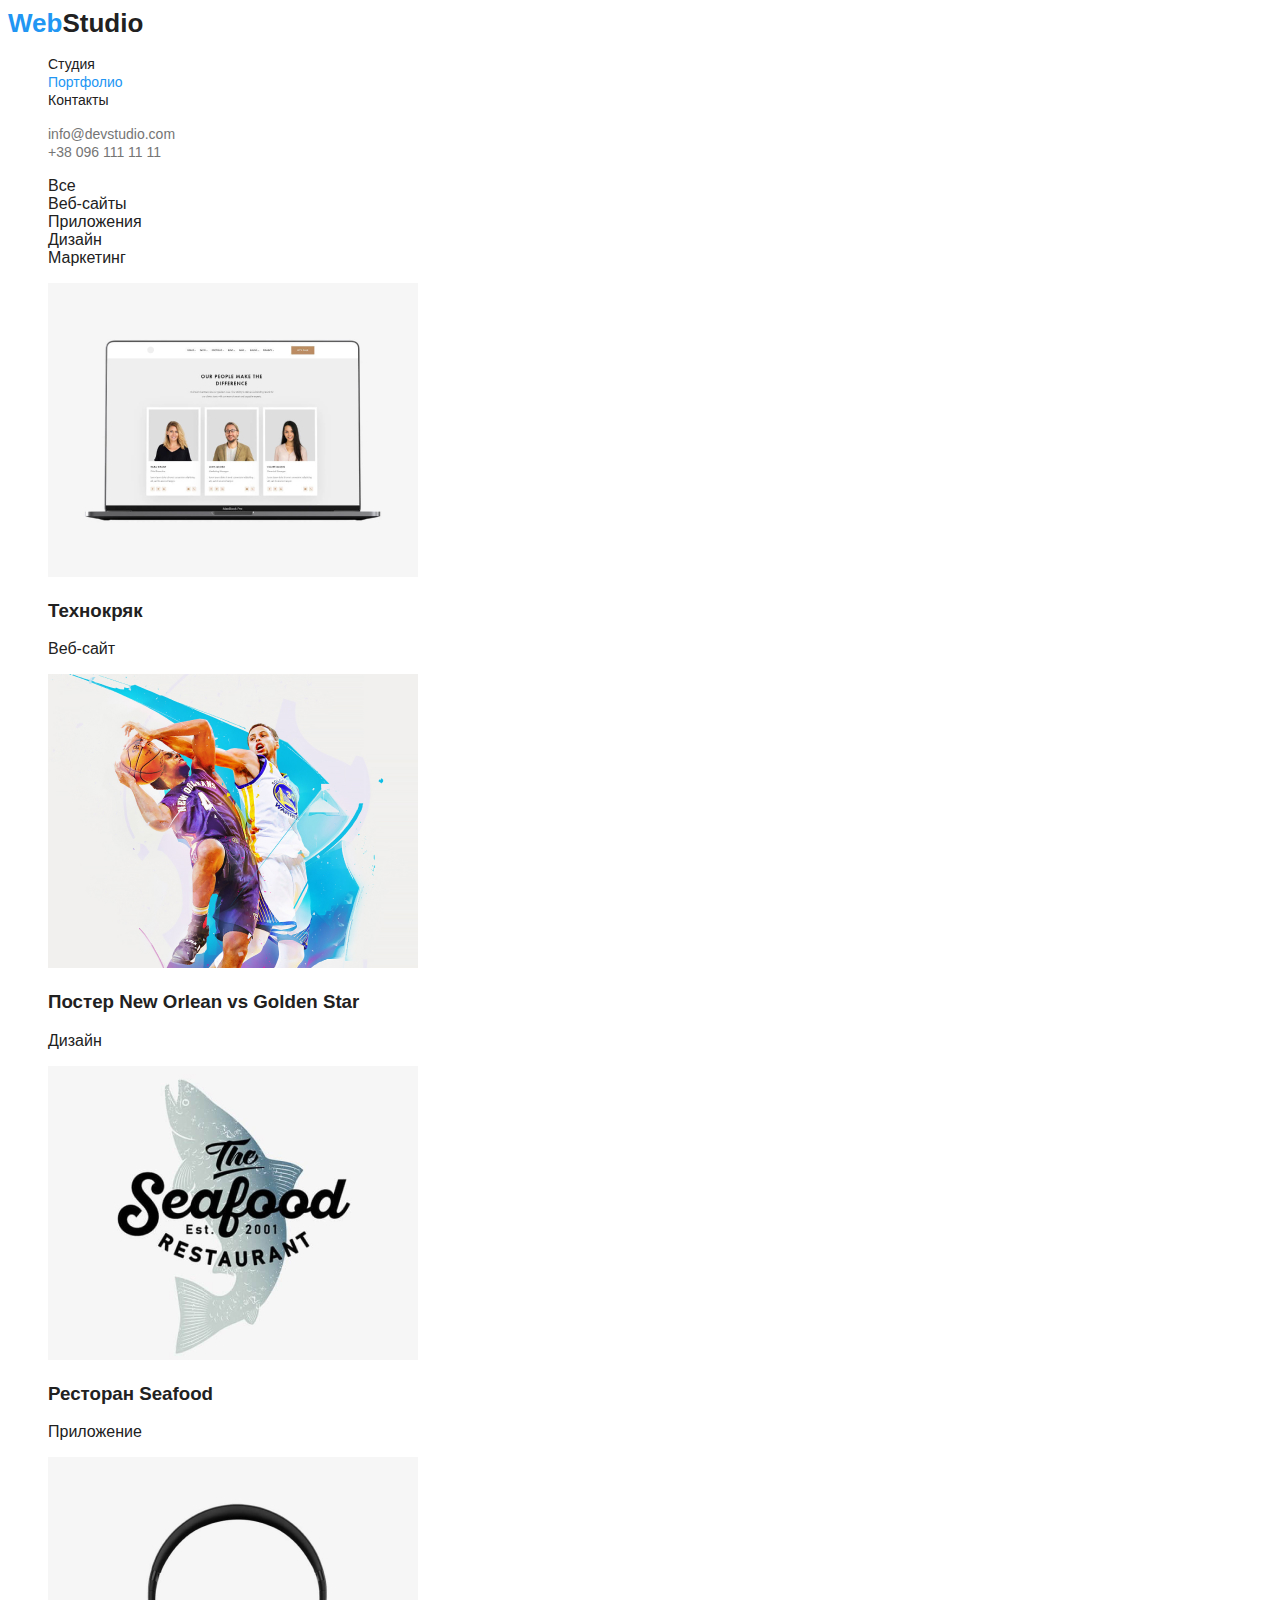
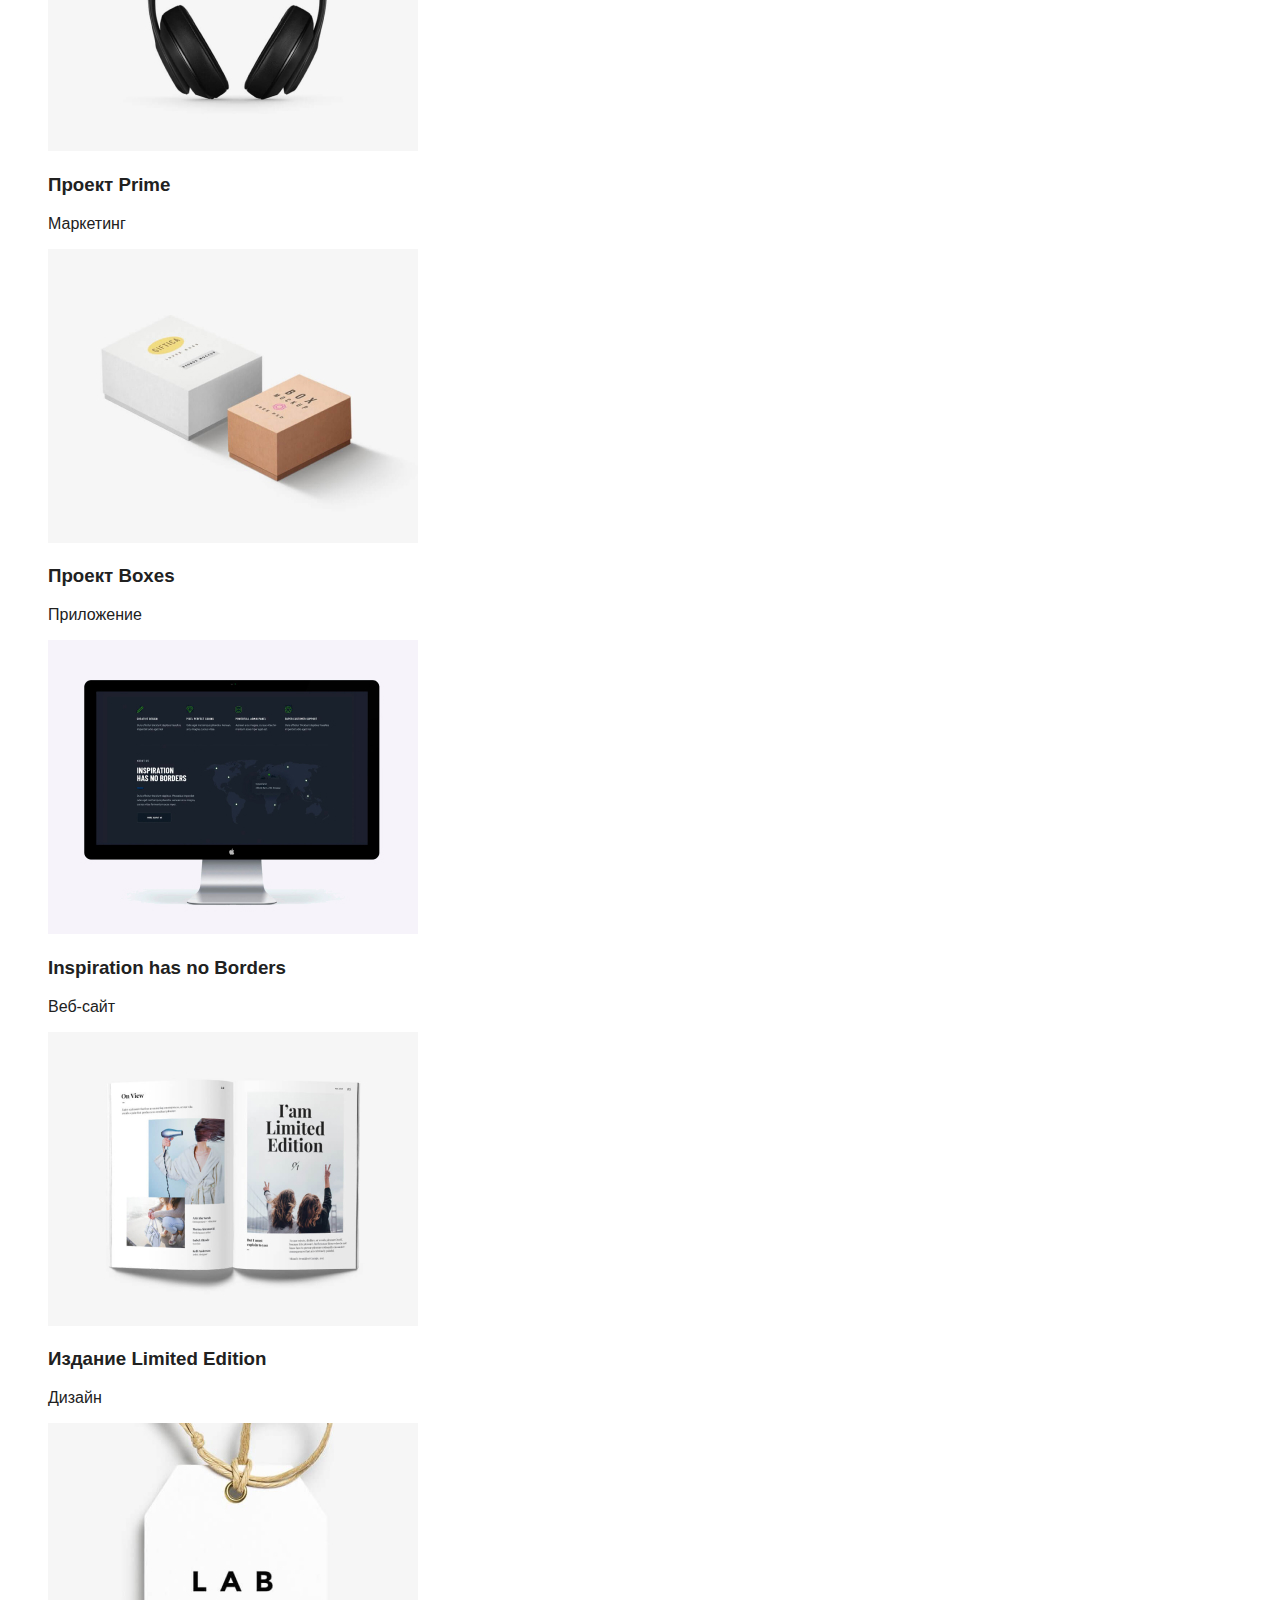
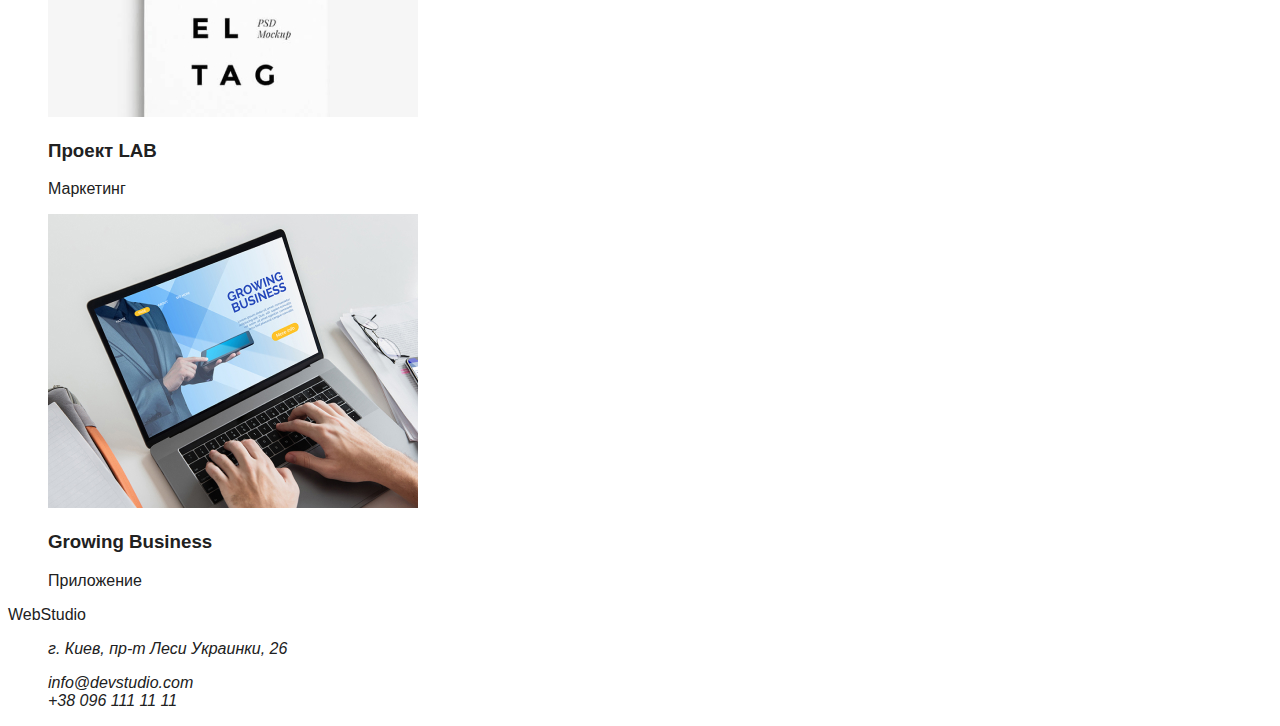
==== portfolio.html @ e9cebd34 "change header into portfolio.html" ====
<!DOCTYPE html>
<html lang="ru">
<head>
    <meta charset="UTF-8">
    <meta name="viewport" content="width=device-width, initial-scale=1.0">
    <title>Document</title>
    <link rel="stylesheet" href="./css/style.css">
</head>
<body>

    <!-- Шапка сайта -->
    <header>
        <nav>
            <a href href="" class="logo"><span class="logo-web">Web</span>Studio</a>
            <ul class="link-nav">
                <li><a href="./index.html" class="link">Студия</a></li>
                <li><a href="./portfolio.html" class="link current">Портфолио</a></li>
                <li><a href="" class="link">Контакты</a></li>
            </ul>
            <ul class="contact-nav">
                <li><a href="" class="link">info@devstudio.com</a></li>
                <li><a href="" class="link">+38 096 111 11 11</a></li>
            </ul>
        </nav>
    </header>

<main>

<!-- Секция меню страницы -->
<section>
    <!-- <h1></h1> -->
    <ul>
        <li>
            <a href="">Все</a>
        </li>
        <li>
            <a href="">Веб-сайты</a>
        </li>
        <li>
            <a href="">Приложения</a>
        </li>
        <li>
            <a href="">Дизайн</a>
        </li>
        <li>
            <a href="">Маркетинг</a>
        </li>
    </ul>
</section>

<!-- Section portfolio -->
<section>
    <!-- <h2></h2> -->
    <ul>
        <li>
            <img src="./images/img-1.jpg" alt="" width="370">
            <h3>Технокряк</h3>
            <p>Веб-сайт</p>
        </li>
        <li>
            <img src="./images/img-2.jpg" alt="" width="370">
            <h3>Постер New Orlean vs Golden Star</h3>
           <p>Дизайн</p>
        </li>
        <li>
            <img src="./images/img-3.jpg" alt="" width="370">
            <h3>Ресторан Seafood</h3>
            <p>Приложение</p>
        </li>
        <li>
            <img src="./images/img-4.jpg" alt="" width="370">
            <h3>Проект Prime</h3>
            <p>Маркетинг</p>
        </li>
        <li>
            <img src="./images/img-5.jpg" alt="" width="370">
            <h3>Проект Boxes</h3>
            <p>Приложение</p>
        </li>
        <li>
            <img src="./images/img-6.jpg" alt="" width="370">
            <h3>Inspiration has no Borders</h3>
            <p>Веб-сайт</p>
        </li>
        <li>
            <img src="./images/img-7.jpg" alt="" width="370">
            <h3>Издание Limited Edition</h3>
            <p>Дизайн</p>
        </li>
        <li>
            <img src="./images/img-8.jpg" alt="" width="370">
            <h3>Проект LAB</h3>
            <p>Маркетинг</p>
        </li>
        <li>
            <img src="./images/img-9.jpg" alt="" width="370">
            <h3>Growing Business</h3>
            <p>Приложение</p>
        </li>
    </ul>
</section>
</main>

<!-- Футер -->
<footer>
    <a href="">WebStudio</a>
    <address>
        <ul>
            <li>
                <p>г. Киев, пр-т Леси Украинки, 26</p>
            </li>
            <li><a href="">info@devstudio.com</a></li>
            <li><a href="">+38 096 111 11 11</a></li>
        </ul>
    </address>
</footer>
</body>
</html>
---- css/style.css ----
:root {
  /* background */
  --primary-white-color: #ffffff;
  --c-dark-color: #2f303a;

  /* text */
  --primary-text-color: #212121;
  --title-text-color: #757575;
  --accent-color: #2196f3;
  --text-white-color: var(--primary-white-color);
  --text-black-color: #000000;
  --text-dark-color: rgb(255, 255, 255, 0, 6);
}

body {
  background-color: var(--primary-white-color);
  color: var(--primary-text-color);
  font-family: "Roboto", sans-serif;
}

a {
  color: inherit;
  text-decoration: none;
}

ul {
  list-style: none;
}

/* logo */

.logo {
  color: var(--primary-black-color);
  font-family: "Raleway", sans-serif;
  font-weight: bold;
  font-size: 26px;
  line-height: 1.19;
}

.logo-web {
  color: var(--accent-color);
}

/* header */

.link {
  font-weight: 500;
  font-size: 14px;
  line-height: 1.14;
}

.contact-nav {
  color: var(--title-text-color);
}

.link:hover,
.link:focus {
  color: var(--accent-color);
}

.link-nav .link.current {
  color: var(--accent-color);
}

/* Section Hero */

.section-hero {
  background-color: var(--c-dark-color);
}

.title-hero {
  color: var(--text-white-color);
  font-weight: 900;
  font-size: 44px;
  line-height: 1.36;
  text-align: center;
  text-transform: uppercase;
}

/* button */

.button {
  background-color: var(--accent-color);
  color: var(--text-white-color);
  font-weight: bold;
  font-size: 16px;
  line-height: 1.87;
  align-items: center;
  text-align: center;
}
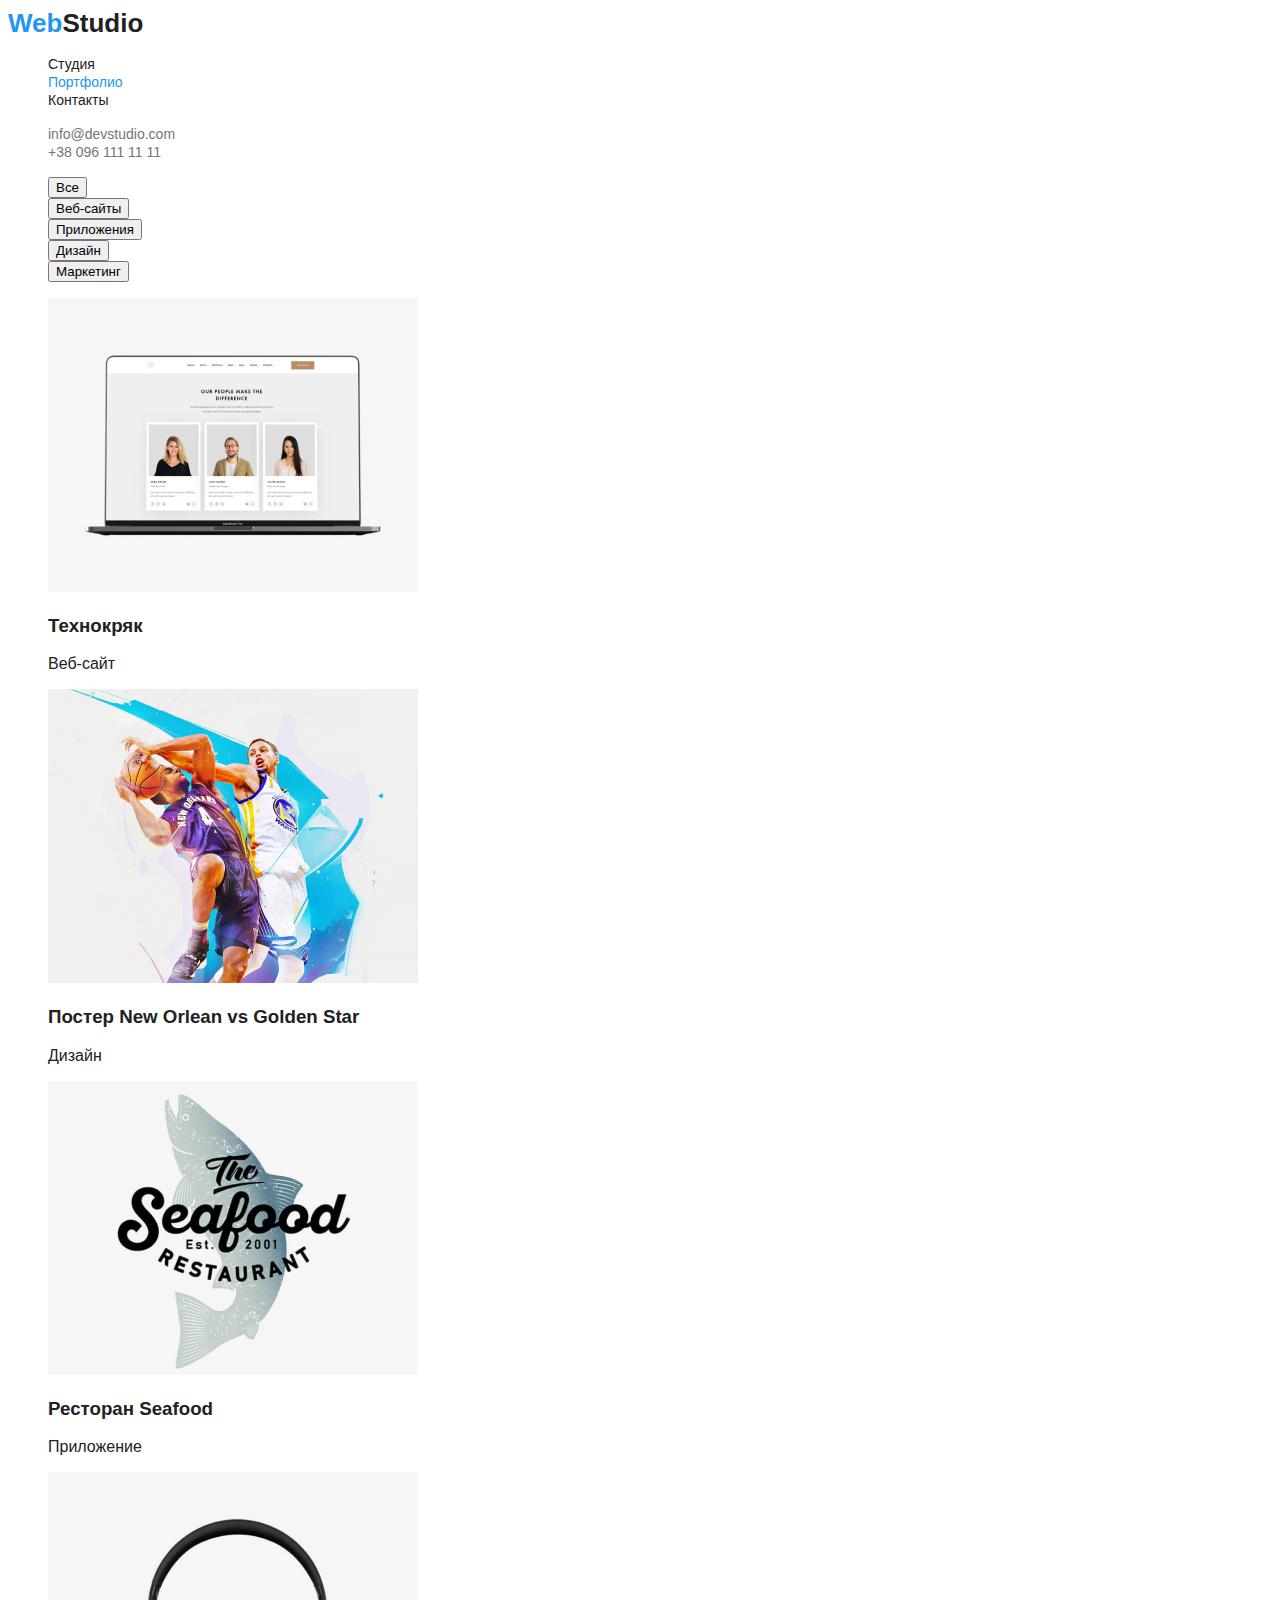
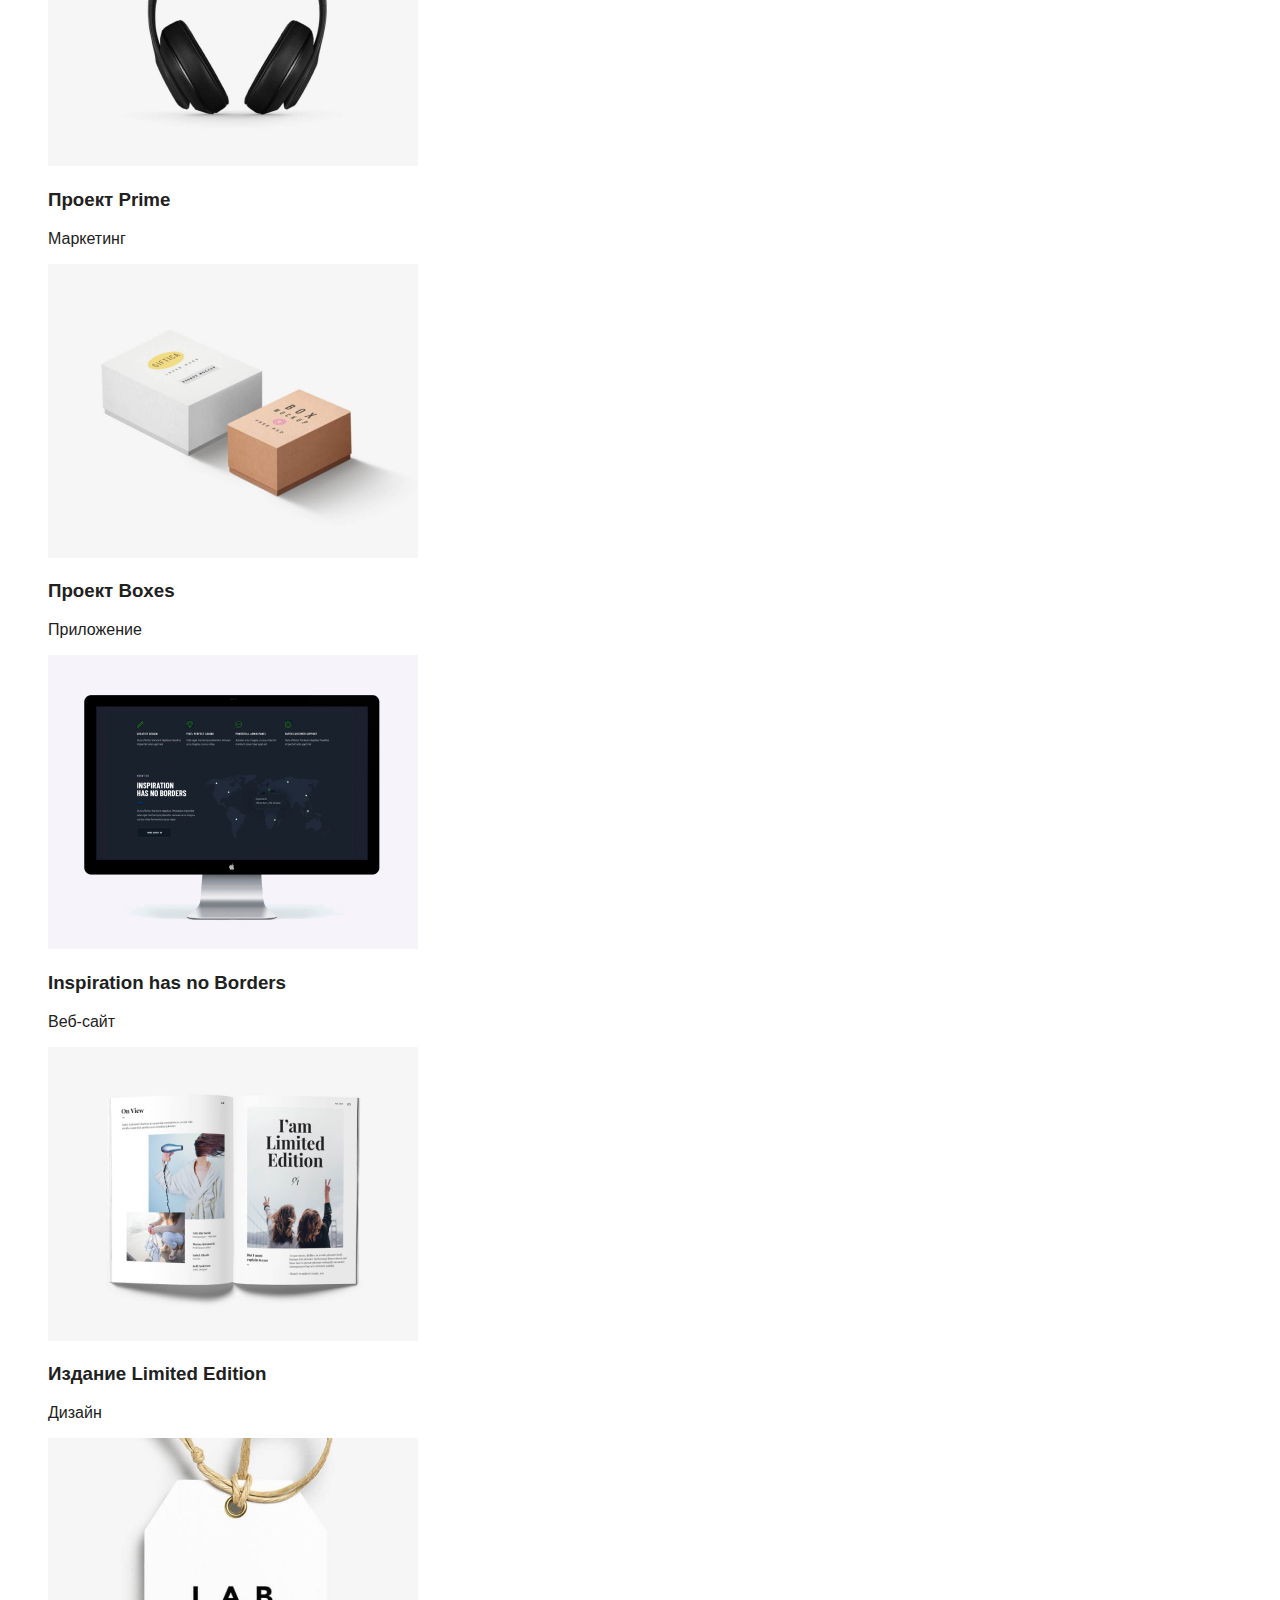
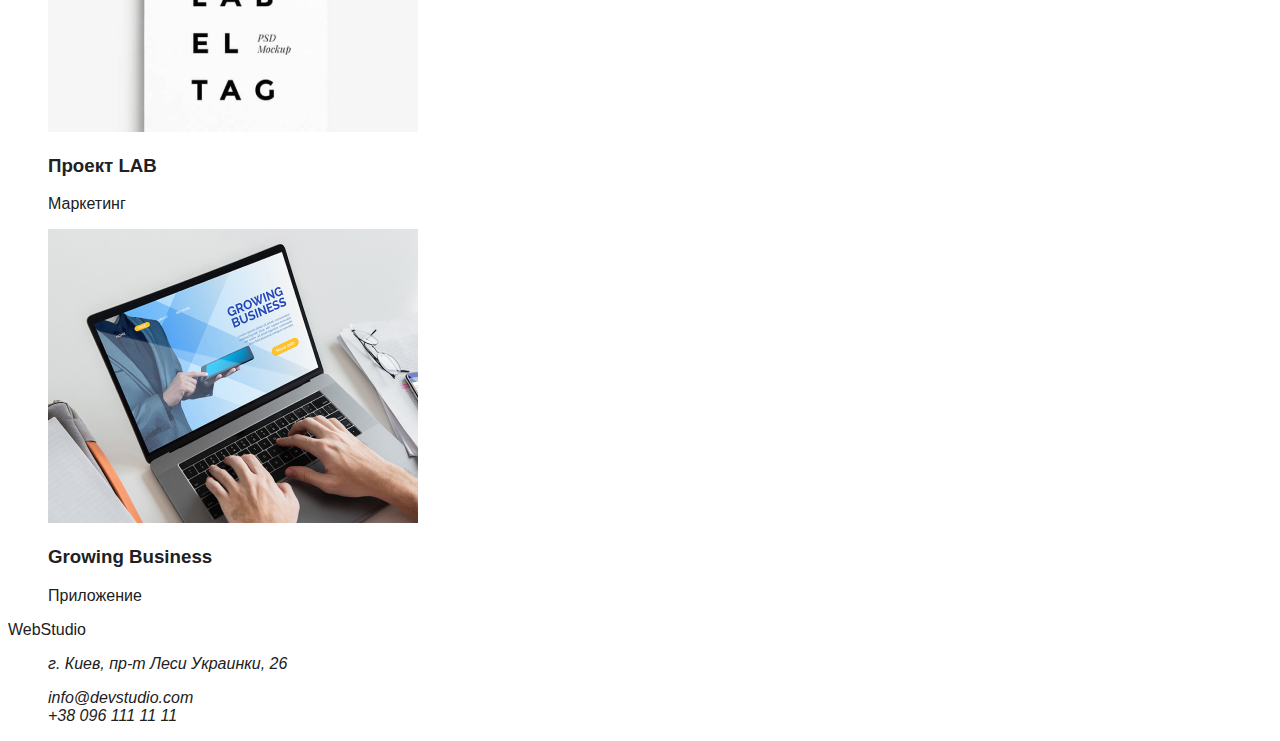
==== commit b4dd0e08: "change tag button insted of tag a in Section page menu" ====
--- a/portfolio.html
+++ b/portfolio.html
@@ -31,19 +31,19 @@
     <!-- <h1></h1> -->
     <ul>
         <li>
-            <a href="">Все</a>
+            <button type="button">Все</button>
         </li>
         <li>
-            <a href="">Веб-сайты</a>
+            <button type="button">Веб-сайты</button>
         </li>
         <li>
-            <a href="">Приложения</a>
+            <button type="button">Приложения</button>
         </li>
         <li>
-            <a href="">Дизайн</a>
+            <button type="button">Дизайн</button>
         </li>
         <li>
-            <a href="">Маркетинг</a>
+            <button type="button">Маркетинг</button>
         </li>
     </ul>
 </section>
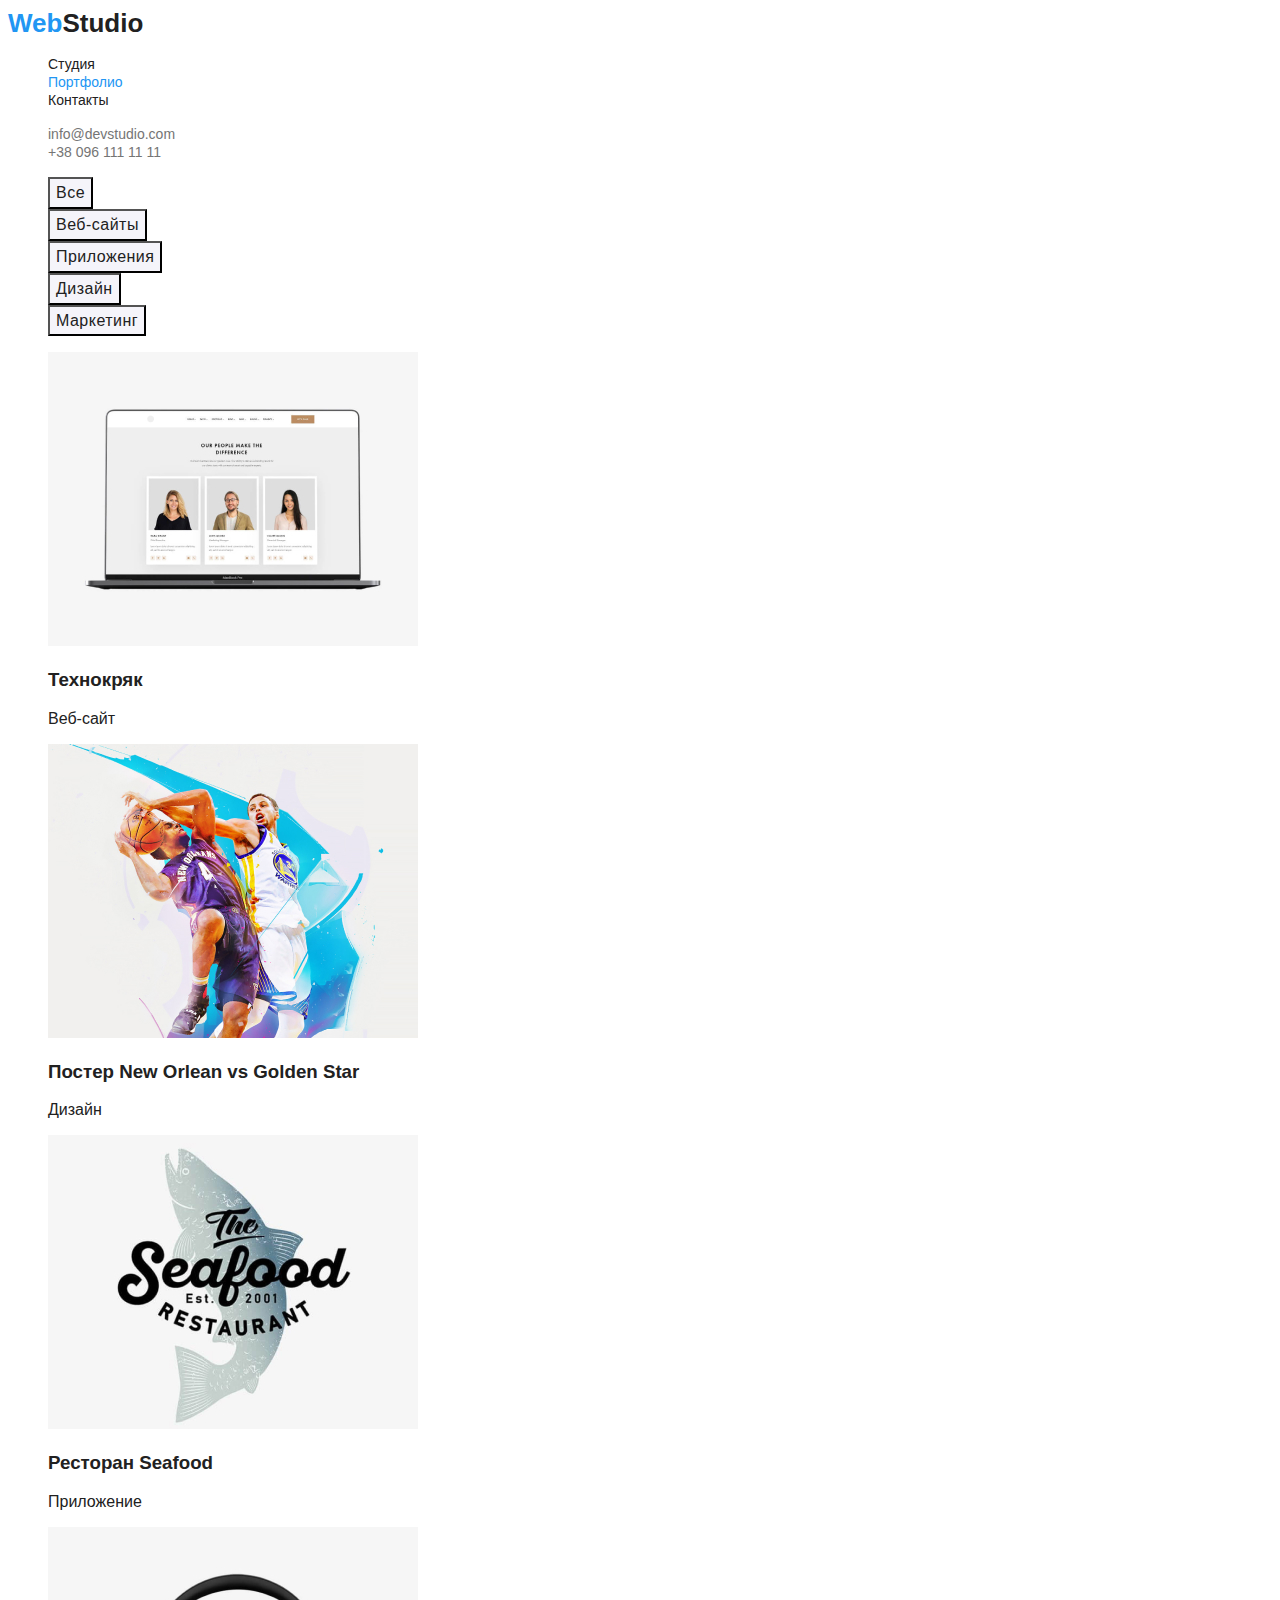
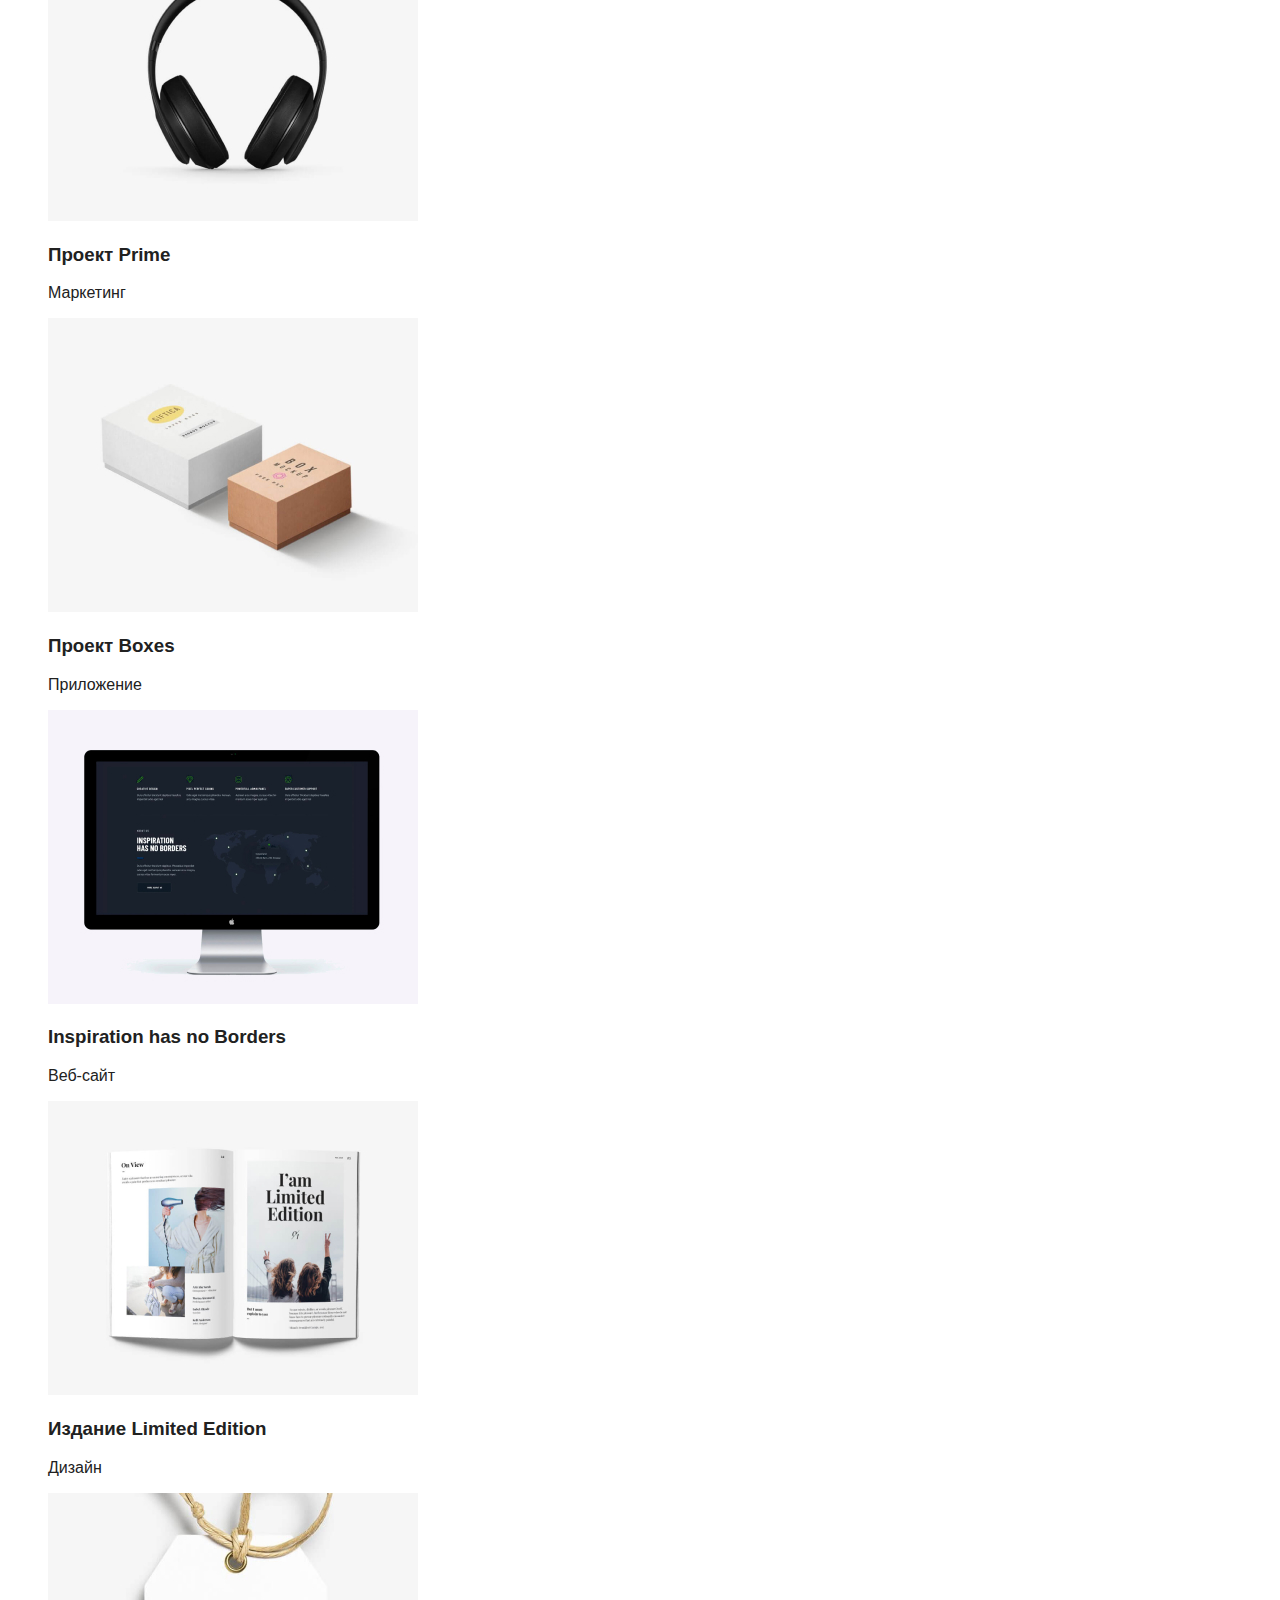
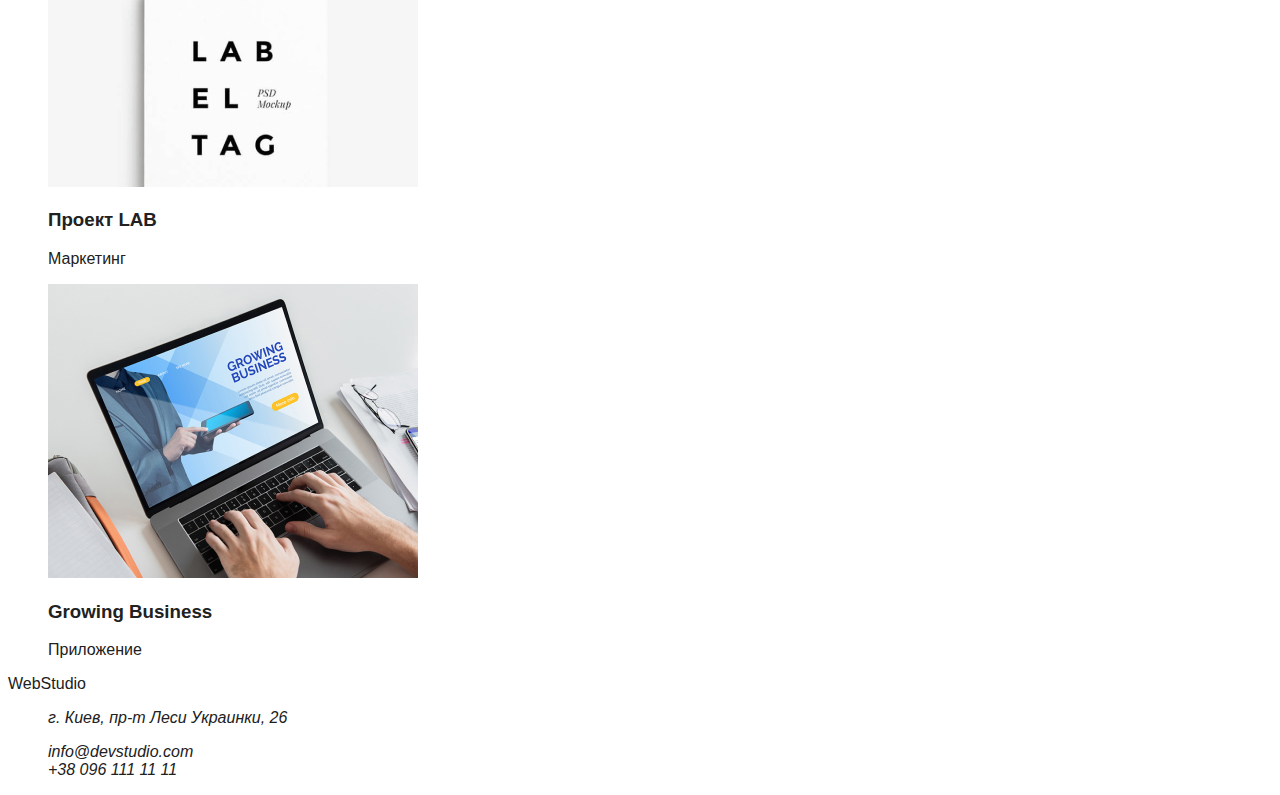
==== commit a0961680: "add styles to class button-portfolio" ====
--- a/portfolio.html
+++ b/portfolio.html
@@ -24,32 +24,32 @@
         </nav>
     </header>
 
-<main>
+ <main>
 
-<!-- Секция меню страницы -->
-<section>
+ <!-- Секция меню страницы -->
+ <section>
     <!-- <h1></h1> -->
     <ul>
         <li>
-            <button type="button">Все</button>
+            <button type="button" class="button-portfolio">Все</button>
         </li>
         <li>
-            <button type="button">Веб-сайты</button>
+            <button type="button" class="button-portfolio">Веб-сайты</button>
         </li>
         <li>
-            <button type="button">Приложения</button>
+            <button type="button" class="button-portfolio">Приложения</button>
         </li>
         <li>
-            <button type="button">Дизайн</button>
+            <button type="button" class="button-portfolio">Дизайн</button>
         </li>
         <li>
-            <button type="button">Маркетинг</button>
+            <button type="button" class="button-portfolio">Маркетинг</button>
         </li>
     </ul>
-</section>
+ </section>
 
-<!-- Section portfolio -->
-<section>
+ <!-- Section portfolio -->
+ <section>
     <!-- <h2></h2> -->
     <ul>
         <li>
@@ -98,11 +98,11 @@
             <p>Приложение</p>
         </li>
     </ul>
-</section>
-</main>
+ </section>
+ </main>
 
-<!-- Футер -->
-<footer>
+ <!-- Футер -->
+ <footer>
     <a href="">WebStudio</a>
     <address>
         <ul>
@@ -113,6 +113,6 @@
             <li><a href="">+38 096 111 11 11</a></li>
         </ul>
     </address>
-</footer>
+ </footer>
 </body>
 </html>--- a/css/style.css
+++ b/css/style.css
@@ -2,6 +2,7 @@
   /* background */
   --primary-white-color: #ffffff;
   --c-dark-color: #2f303a;
+  --c-light-grey-color: #f5f4fa;
 
   /* text */
   --primary-text-color: #212121;
@@ -88,3 +89,21 @@
   align-items: center;
   text-align: center;
 }
+
+/* button portfolio */
+
+.button-portfolio {
+  background-color: var(--c-light-grey-color);
+  color: var(--primary-text-color);
+  font-family: "Roboto", sans-serif;
+  font-weight: 500;
+  font-size: 16px;
+  line-height: 1.62;
+  letter-spacing: 0.03em;
+}
+
+.button-portfolio:hover,
+.button-portfolio:focus {
+  background-color: var(--accent-color);
+  color: var(--text-white-color);
+}
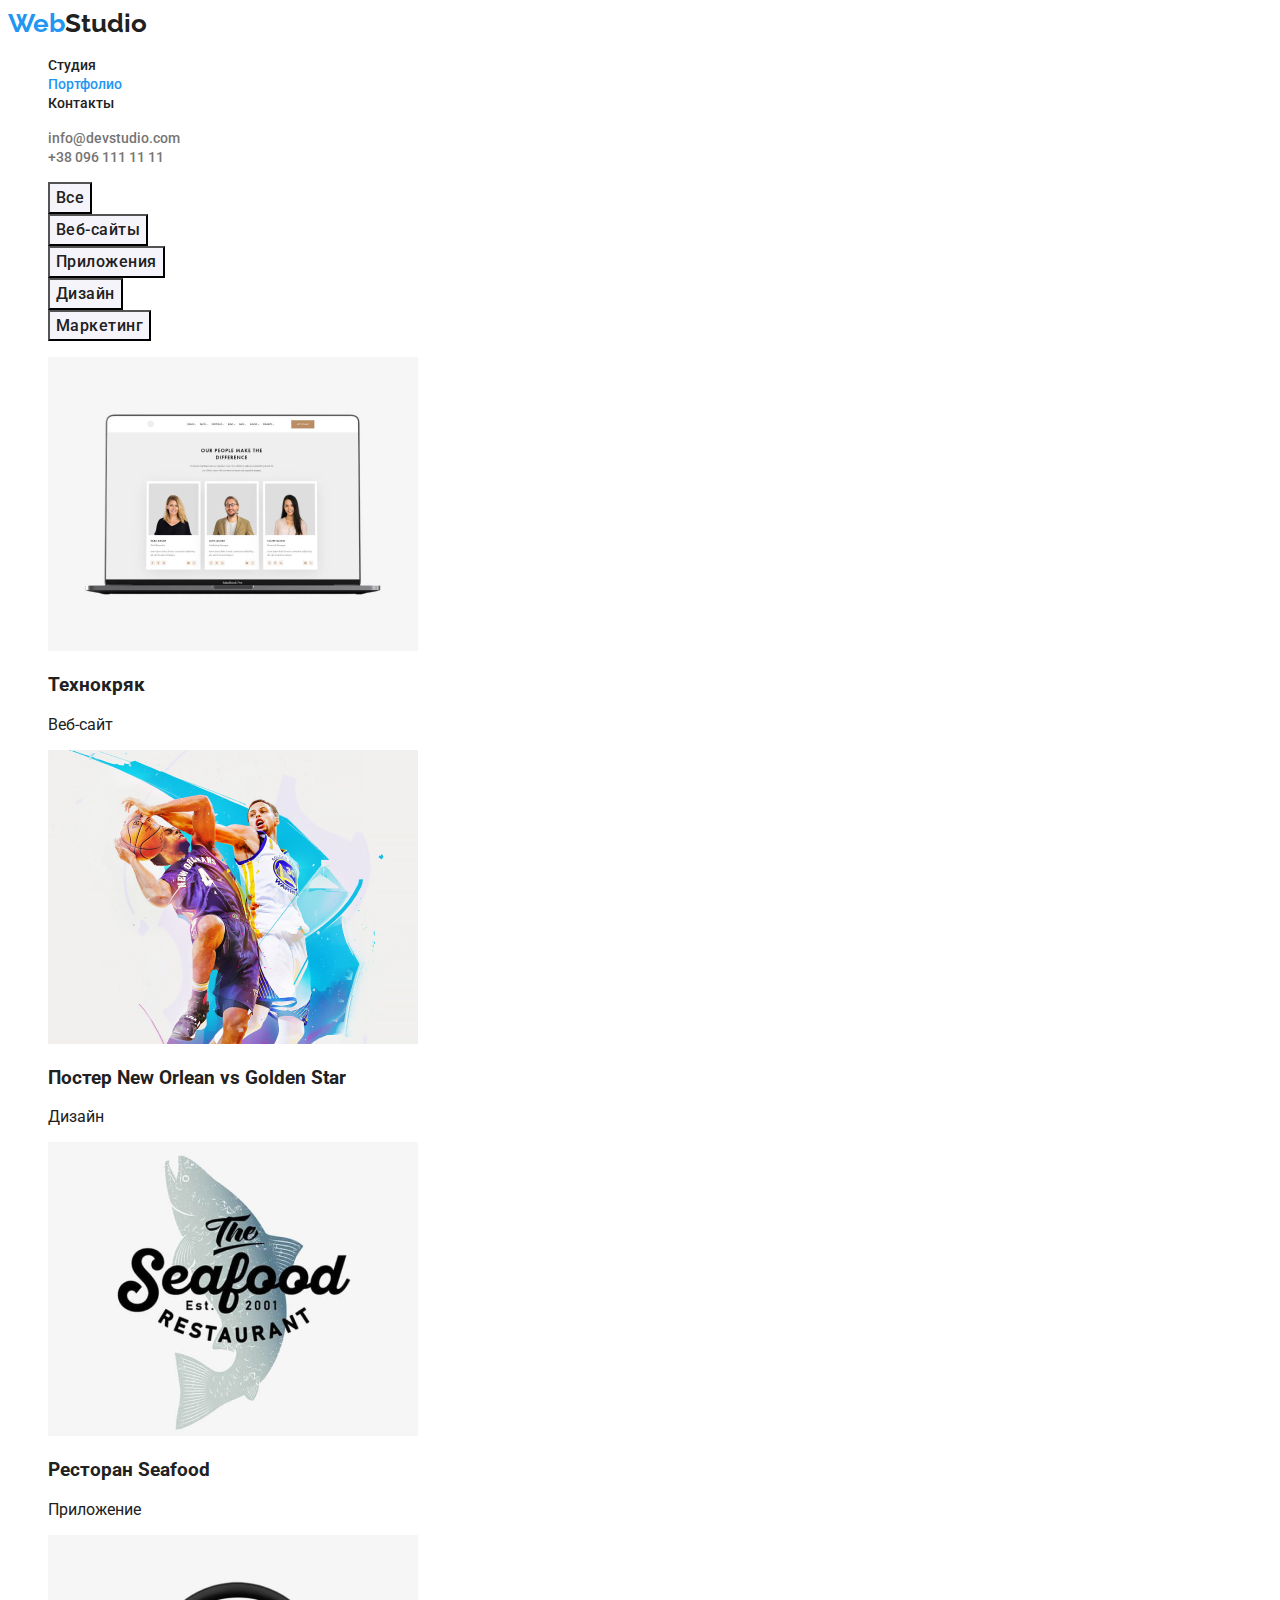
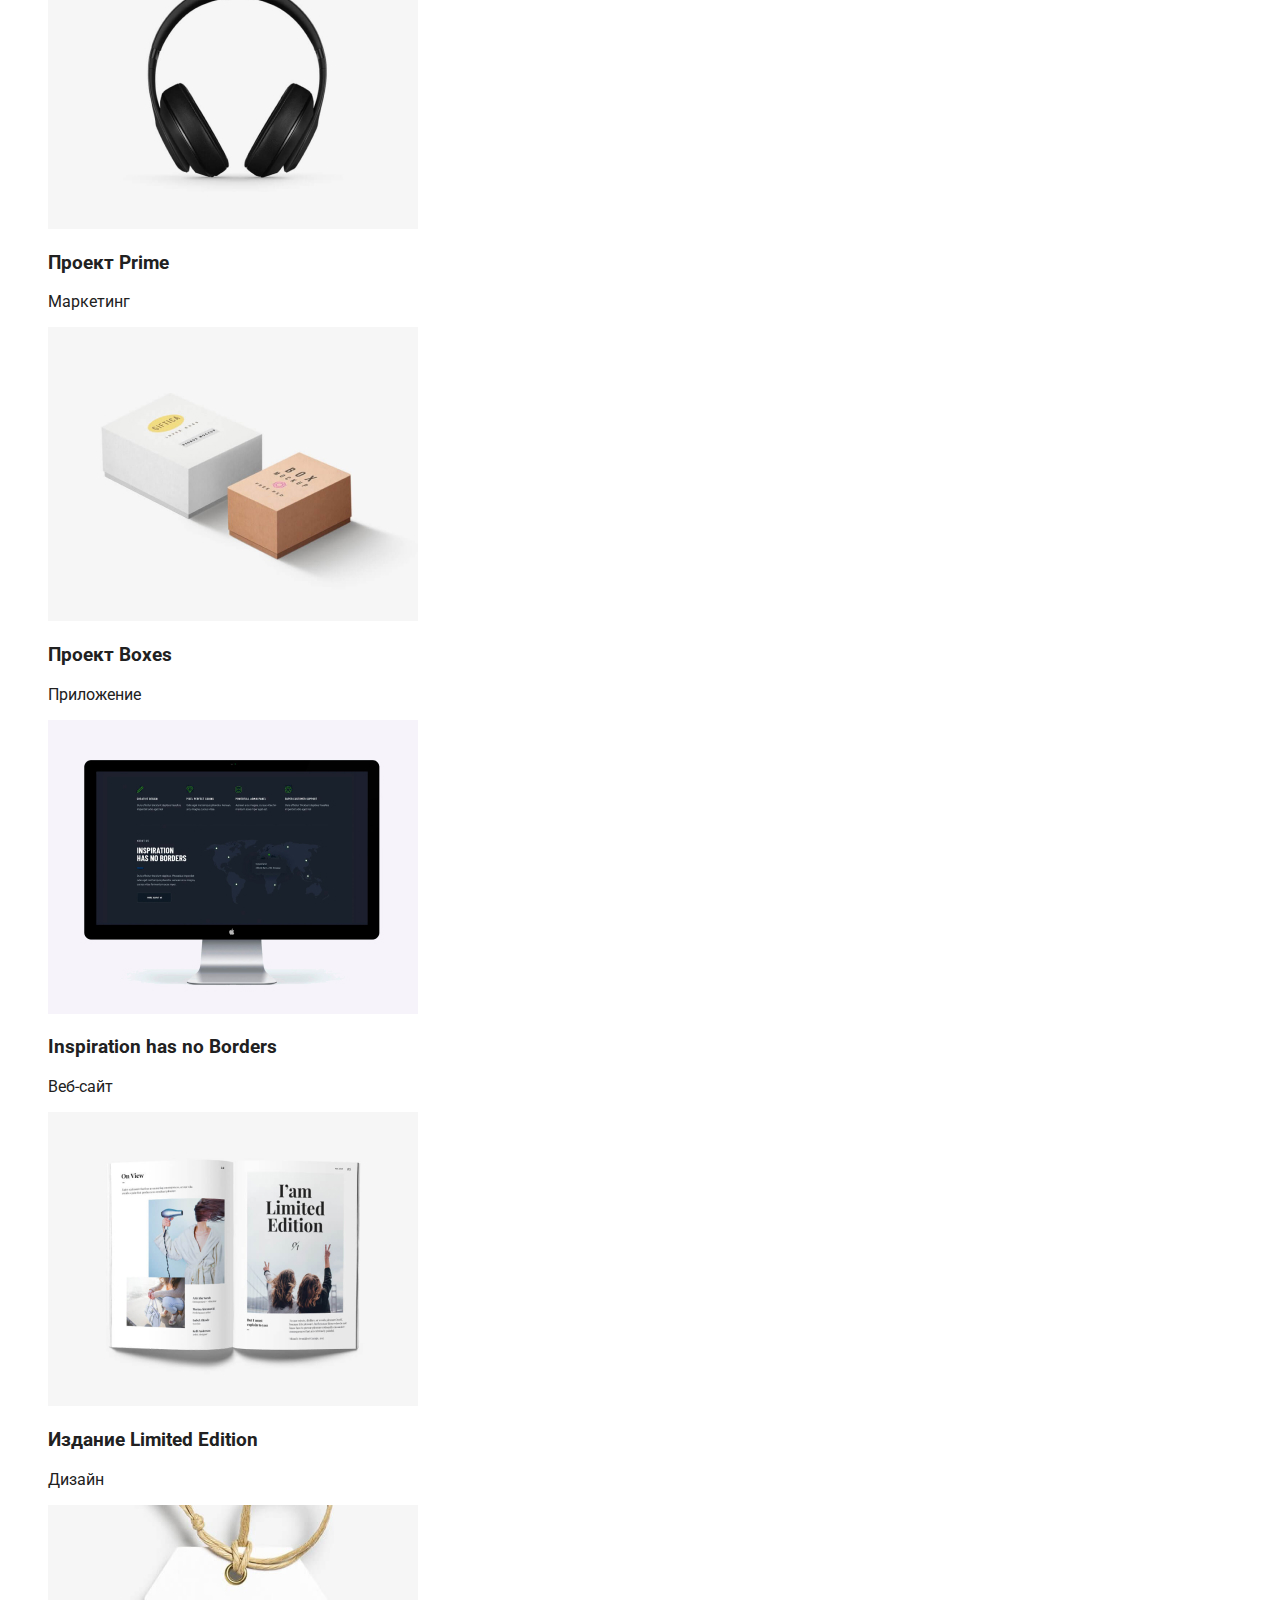
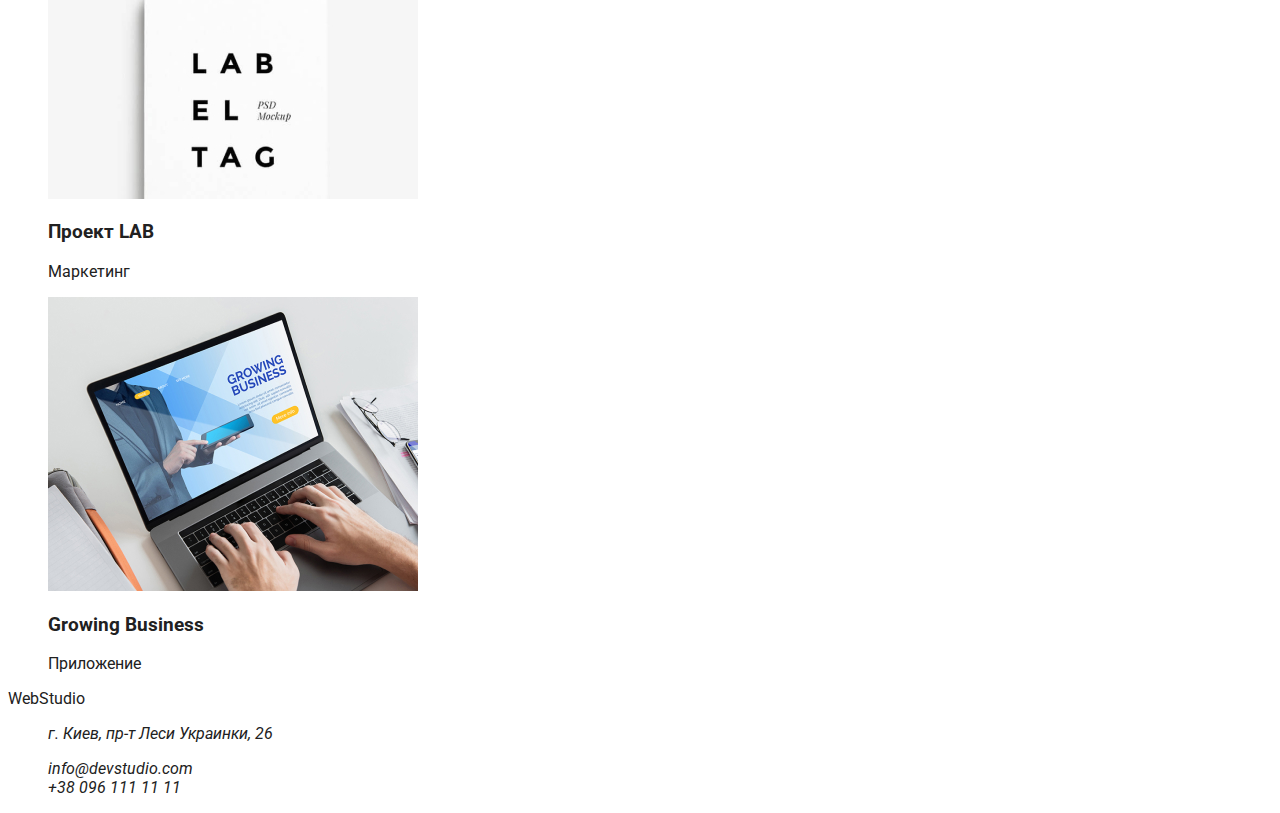
==== commit de81d2db: "add link from google fonts" ====
--- a/portfolio.html
+++ b/portfolio.html
@@ -4,6 +4,10 @@
     <meta charset="UTF-8">
     <meta name="viewport" content="width=device-width, initial-scale=1.0">
     <title>Document</title>
+    <link rel="preconnect" href="https://fonts.gstatic.com">
+    <link rel="preconnect" href="https://fonts.gstatic.com">
+    <link href="https://fonts.googleapis.com/css2?family=Raleway:wght@700&family=Roboto:wght@400;500;700;900&display=swap"
+        rel="stylesheet">
     <link rel="stylesheet" href="./css/style.css">
 </head>
 <body>
@@ -53,49 +57,67 @@
     <!-- <h2></h2> -->
     <ul>
         <li>
-            <img src="./images/img-1.jpg" alt="" width="370">
-            <h3>Технокряк</h3>
-            <p>Веб-сайт</p>
+            <a href="">
+              <img src="./images/img-1.jpg" alt="" width="370">
+              <h3>Технокряк</h3>
+              <p>Веб-сайт</p>
+            </a>
         </li>
         <li>
-            <img src="./images/img-2.jpg" alt="" width="370">
-            <h3>Постер New Orlean vs Golden Star</h3>
-           <p>Дизайн</p>
+            <a href="">
+              <img src="./images/img-2.jpg" alt="" width="370">
+              <h3>Постер New Orlean vs Golden Star</h3>
+              <p>Дизайн</p>
+            </a>
         </li>
         <li>
-            <img src="./images/img-3.jpg" alt="" width="370">
-            <h3>Ресторан Seafood</h3>
-            <p>Приложение</p>
+            <a href="">
+              <img src="./images/img-3.jpg" alt="" width="370">
+              <h3>Ресторан Seafood</h3>
+              <p>Приложение</p>
+            </a>
         </li>
         <li>
-            <img src="./images/img-4.jpg" alt="" width="370">
-            <h3>Проект Prime</h3>
-            <p>Маркетинг</p>
+            <a href="">
+              <img src="./images/img-4.jpg" alt="" width="370">
+              <h3>Проект Prime</h3>
+              <p>Маркетинг</p>
+            </a>
         </li>
         <li>
-            <img src="./images/img-5.jpg" alt="" width="370">
-            <h3>Проект Boxes</h3>
-            <p>Приложение</p>
+            <a href="">
+              <img src="./images/img-5.jpg" alt="" width="370">
+              <h3>Проект Boxes</h3>
+              <p>Приложение</p>
+            </a>
         </li>
         <li>
-            <img src="./images/img-6.jpg" alt="" width="370">
-            <h3>Inspiration has no Borders</h3>
-            <p>Веб-сайт</p>
+            <a href="">
+              <img src="./images/img-6.jpg" alt="" width="370">
+              <h3>Inspiration has no Borders</h3>
+              <p>Веб-сайт</p>
+            </a>
         </li>
         <li>
-            <img src="./images/img-7.jpg" alt="" width="370">
-            <h3>Издание Limited Edition</h3>
-            <p>Дизайн</p>
+            <a href="">
+              <img src="./images/img-7.jpg" alt="" width="370">
+              <h3>Издание Limited Edition</h3>
+              <p>Дизайн</p>
+            </a>
         </li>
         <li>
-            <img src="./images/img-8.jpg" alt="" width="370">
-            <h3>Проект LAB</h3>
-            <p>Маркетинг</p>
+            <a href="">
+              <img src="./images/img-8.jpg" alt="" width="370">
+              <h3>Проект LAB</h3>
+              <p>Маркетинг</p>
+            </a>
         </li>
         <li>
-            <img src="./images/img-9.jpg" alt="" width="370">
-            <h3>Growing Business</h3>
-            <p>Приложение</p>
+            <a href="">
+              <img src="./images/img-9.jpg" alt="" width="370">
+              <h3>Growing Business</h3>
+              <p>Приложение</p>
+            </a>
         </li>
     </ul>
  </section>
--- a/css/style.css
+++ b/css/style.css
@@ -76,6 +76,7 @@
   line-height: 1.36;
   text-align: center;
   text-transform: uppercase;
+  letter-spacing: 0.06em;
 }
 
 /* button */
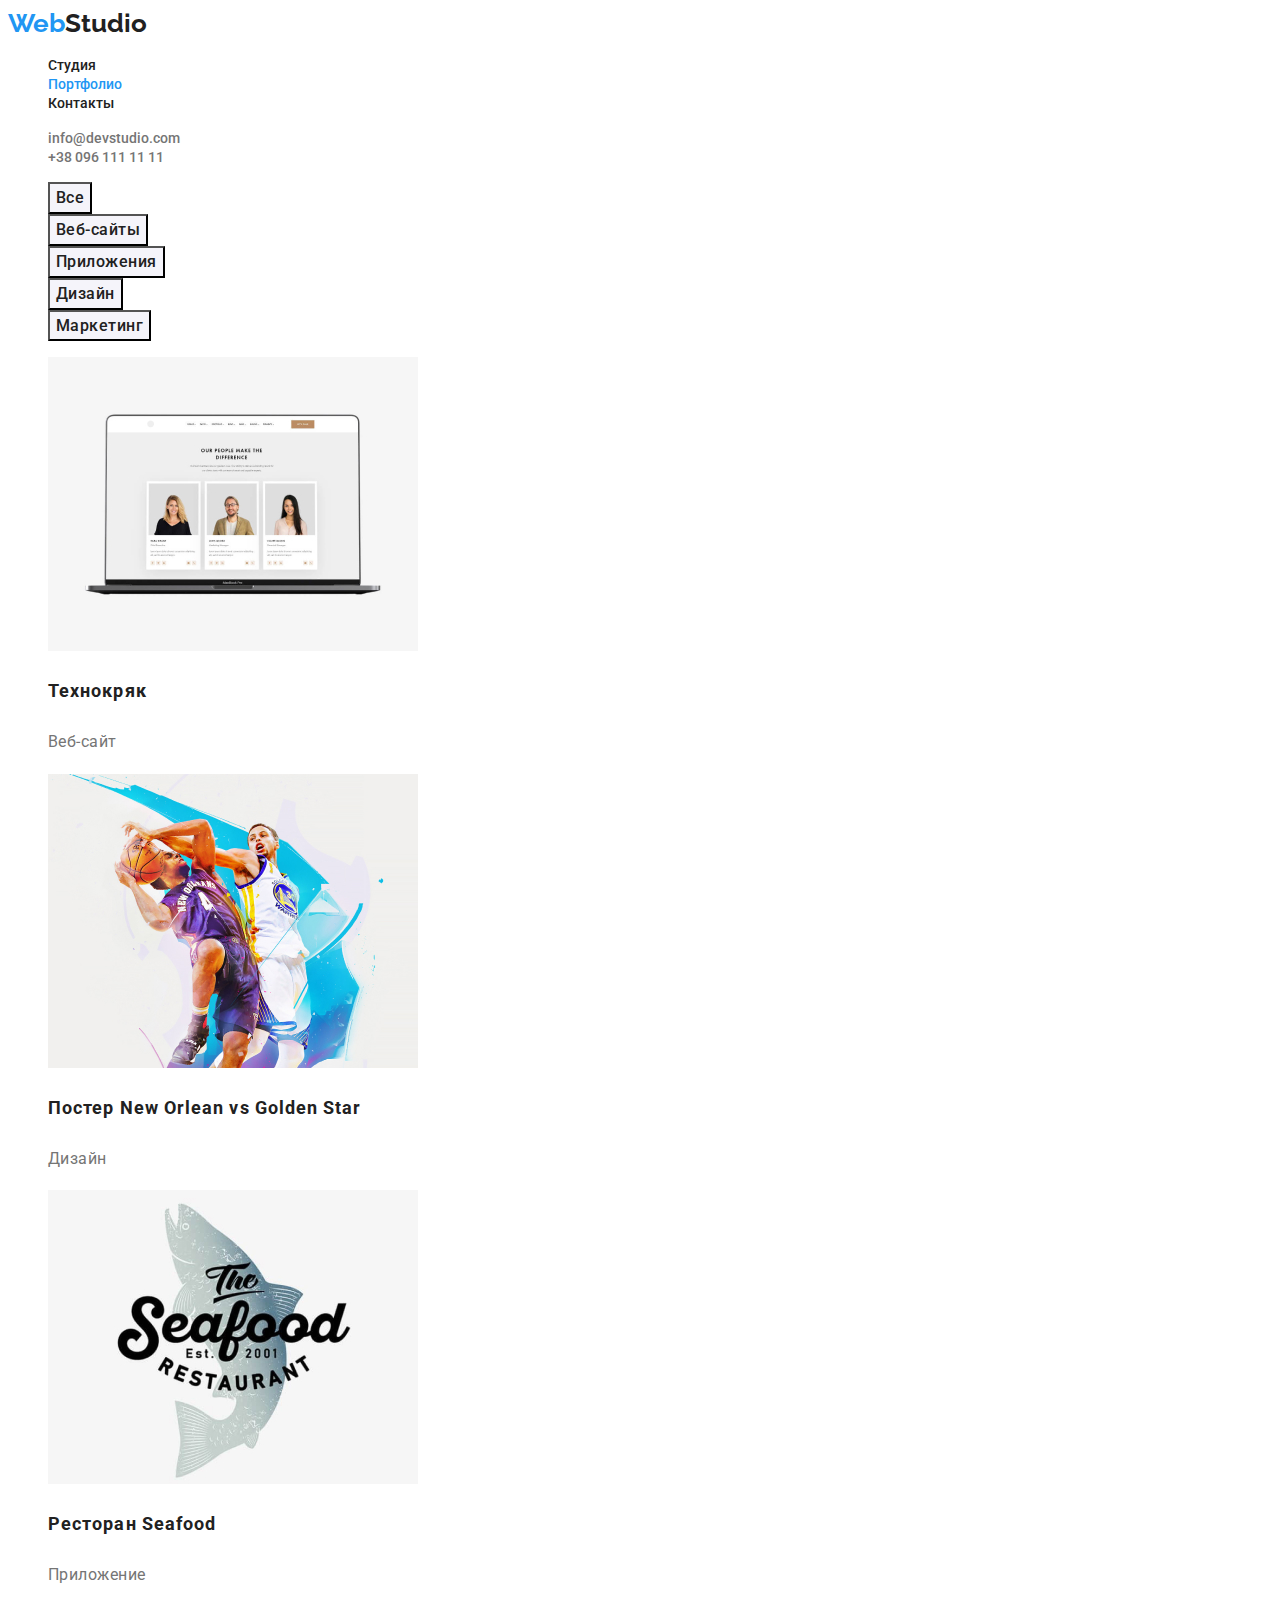
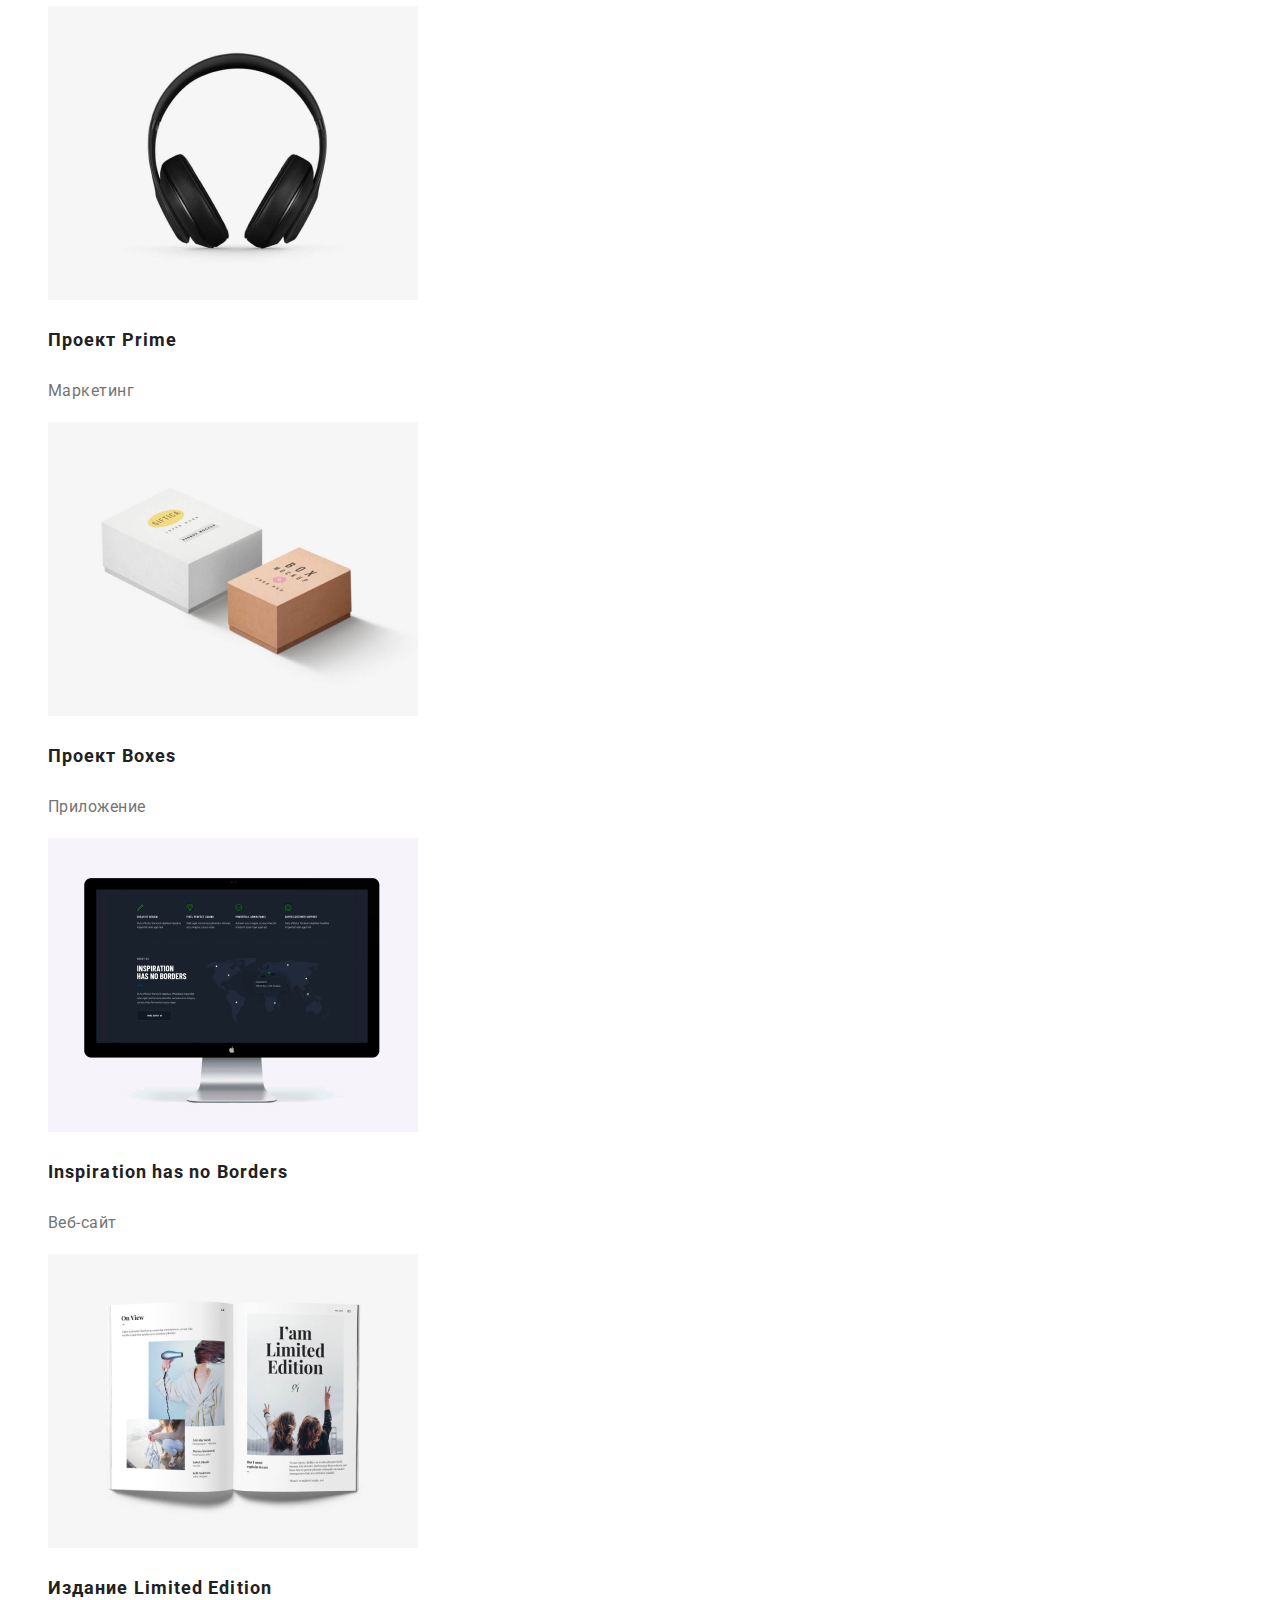
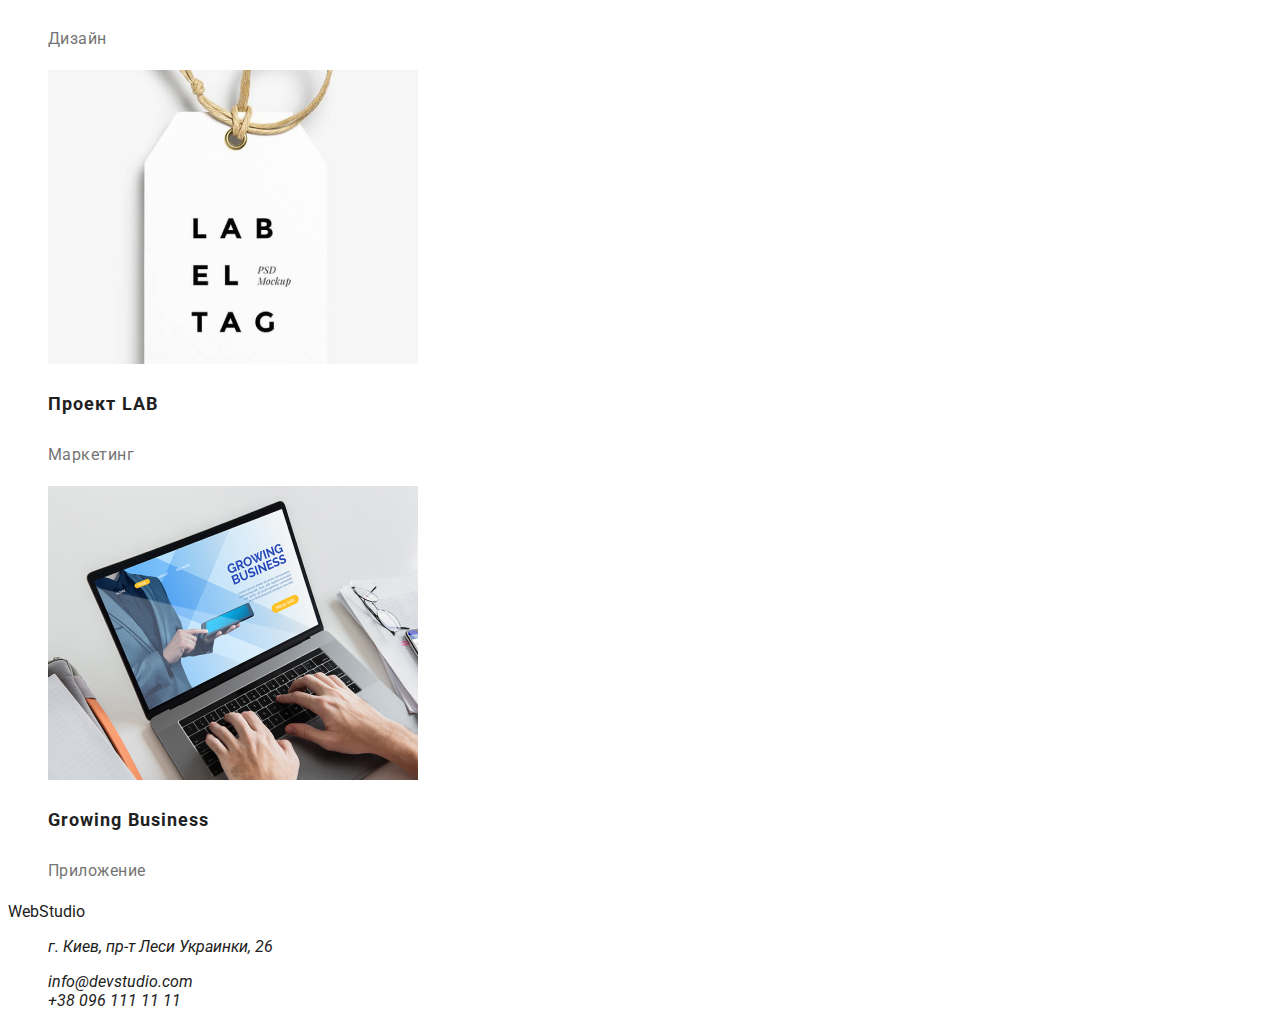
==== commit c1184791: "add styles to tags h3 and p in Section portfolio" ====
--- a/portfolio.html
+++ b/portfolio.html
@@ -59,64 +59,64 @@
         <li>
             <a href="">
               <img src="./images/img-1.jpg" alt="" width="370">
-              <h3>Технокряк</h3>
-              <p>Веб-сайт</p>
+              <h3 class="portfolio-title">Технокряк</h3>
+              <p class="portfolio-description">Веб-сайт</p>
             </a>
         </li>
         <li>
             <a href="">
               <img src="./images/img-2.jpg" alt="" width="370">
-              <h3>Постер New Orlean vs Golden Star</h3>
-              <p>Дизайн</p>
+              <h3 class="portfolio-title">Постер New Orlean vs Golden Star</h3>
+              <p class="portfolio-description">Дизайн</p>
             </a>
         </li>
         <li>
             <a href="">
               <img src="./images/img-3.jpg" alt="" width="370">
-              <h3>Ресторан Seafood</h3>
-              <p>Приложение</p>
+              <h3 class="portfolio-title">Ресторан Seafood</h3>
+              <p class="portfolio-description">Приложение</p>
             </a>
         </li>
         <li>
             <a href="">
               <img src="./images/img-4.jpg" alt="" width="370">
-              <h3>Проект Prime</h3>
-              <p>Маркетинг</p>
+              <h3 class="portfolio-title">Проект Prime</h3>
+              <p class="portfolio-description">Маркетинг</p>
             </a>
         </li>
         <li>
             <a href="">
               <img src="./images/img-5.jpg" alt="" width="370">
-              <h3>Проект Boxes</h3>
-              <p>Приложение</p>
+              <h3 class="portfolio-title">Проект Boxes</h3>
+              <p class="portfolio-description">Приложение</p>
             </a>
         </li>
         <li>
             <a href="">
               <img src="./images/img-6.jpg" alt="" width="370">
-              <h3>Inspiration has no Borders</h3>
-              <p>Веб-сайт</p>
+              <h3 class="portfolio-title">Inspiration has no Borders</h3>
+              <p class="portfolio-description">Веб-сайт</p>
             </a>
         </li>
         <li>
             <a href="">
               <img src="./images/img-7.jpg" alt="" width="370">
-              <h3>Издание Limited Edition</h3>
-              <p>Дизайн</p>
+              <h3 class="portfolio-title">Издание Limited Edition</h3>
+              <p class="portfolio-description">Дизайн</p>
             </a>
         </li>
         <li>
             <a href="">
               <img src="./images/img-8.jpg" alt="" width="370">
-              <h3>Проект LAB</h3>
-              <p>Маркетинг</p>
+              <h3 class="portfolio-title">Проект LAB</h3>
+              <p class="portfolio-description">Маркетинг</p>
             </a>
         </li>
         <li>
             <a href="">
               <img src="./images/img-9.jpg" alt="" width="370">
-              <h3>Growing Business</h3>
-              <p>Приложение</p>
+              <h3 class="portfolio-title">Growing Business</h3>
+              <p class="portfolio-description">Приложение</p>
             </a>
         </li>
     </ul>
--- a/css/style.css
+++ b/css/style.css
@@ -33,7 +33,7 @@
 .logo {
   color: var(--primary-black-color);
   font-family: "Raleway", sans-serif;
-  font-weight: bold;
+  font-weight: 700;
   font-size: 26px;
   line-height: 1.19;
 }
@@ -89,14 +89,17 @@
   line-height: 1.87;
   align-items: center;
   text-align: center;
+  letter-spacing: 0.06em;
 }
+
+/* Footer */
 
 /* button portfolio */
 
 .button-portfolio {
   background-color: var(--c-light-grey-color);
   color: var(--primary-text-color);
-  font-family: "Roboto", sans-serif;
+  font-family: inherit;
   font-weight: 500;
   font-size: 16px;
   line-height: 1.62;
@@ -108,3 +111,21 @@
   background-color: var(--accent-color);
   color: var(--text-white-color);
 }
+
+/* Section portfolio */
+
+.portfolio-title {
+  color: var(--primary-text-color);
+  font-weight: 700;
+  font-size: 18px;
+  line-height: 2;
+  letter-spacing: 0.06em;
+}
+
+.portfolio-description {
+  color: var(--title-text-color);
+  font-weight: 400;
+  font-size: 16px;
+  line-height: 1.88;
+  letter-spacing: 0.03em;
+}
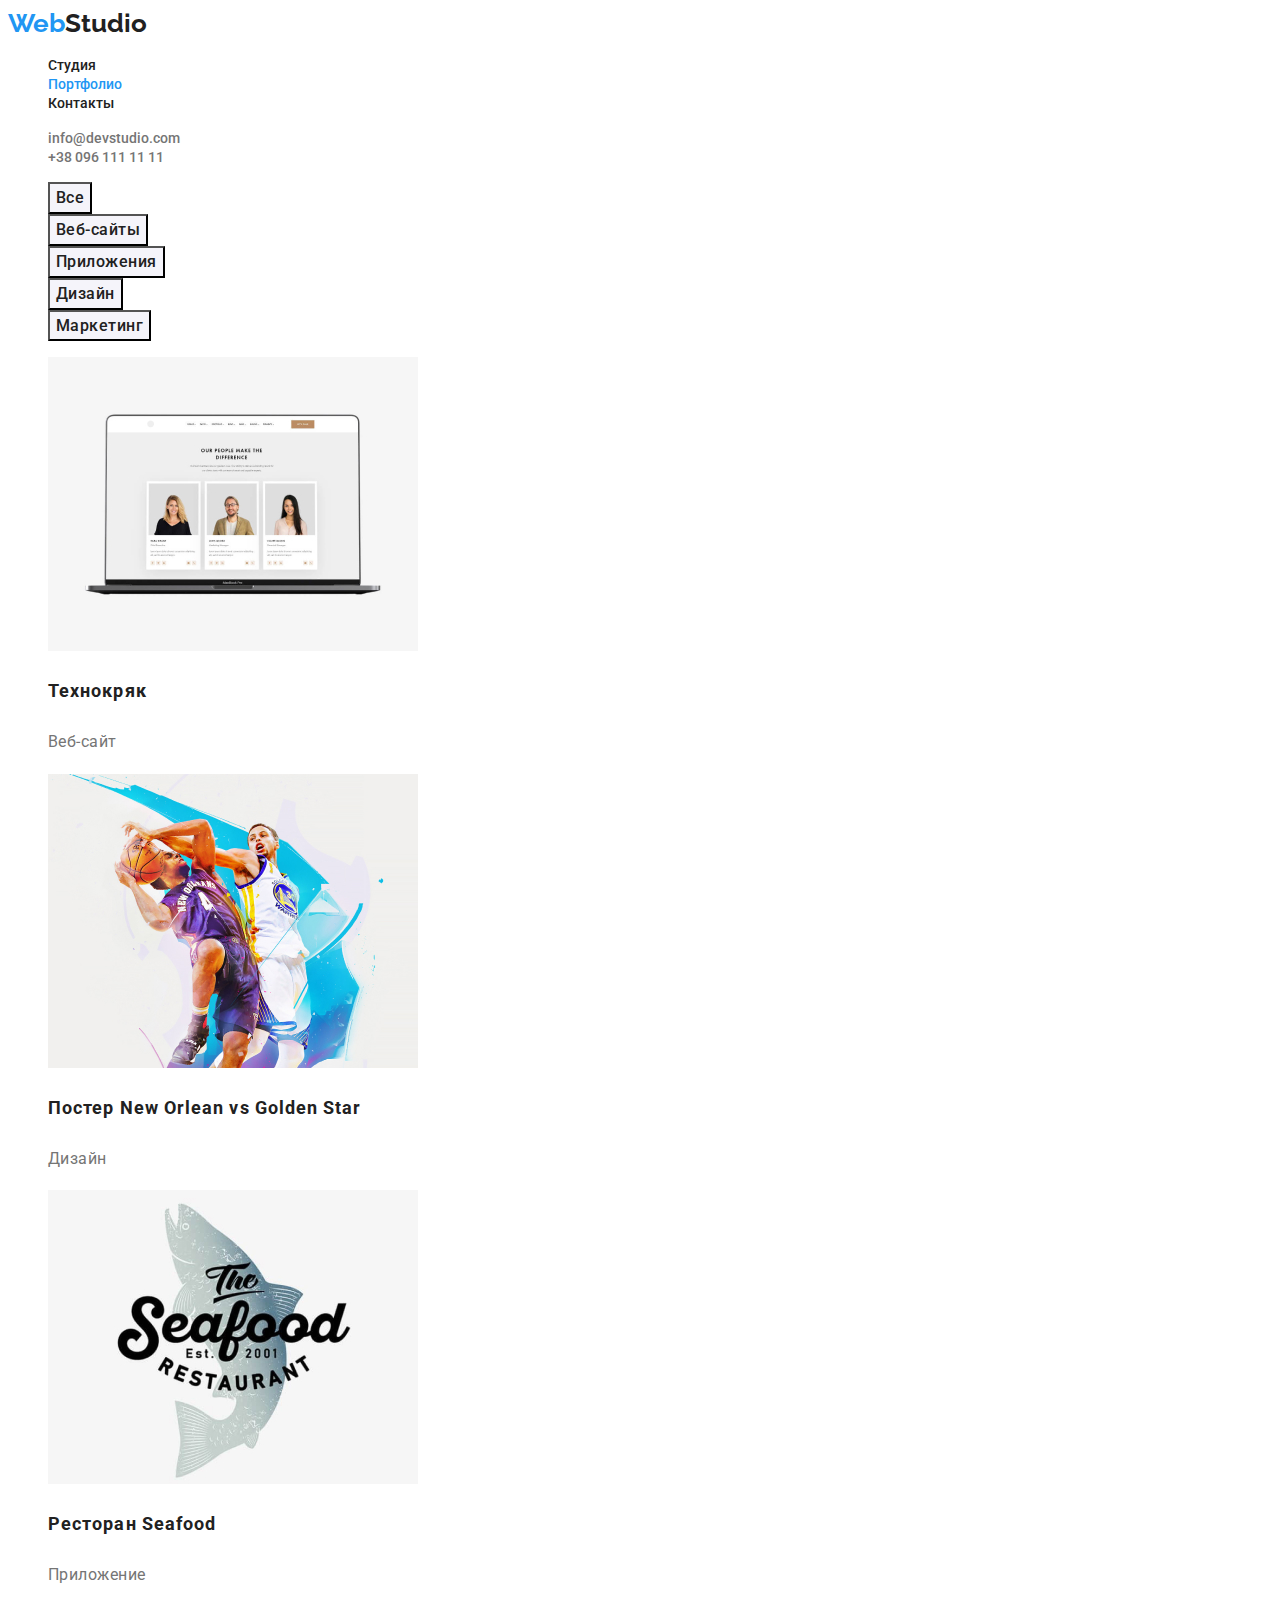
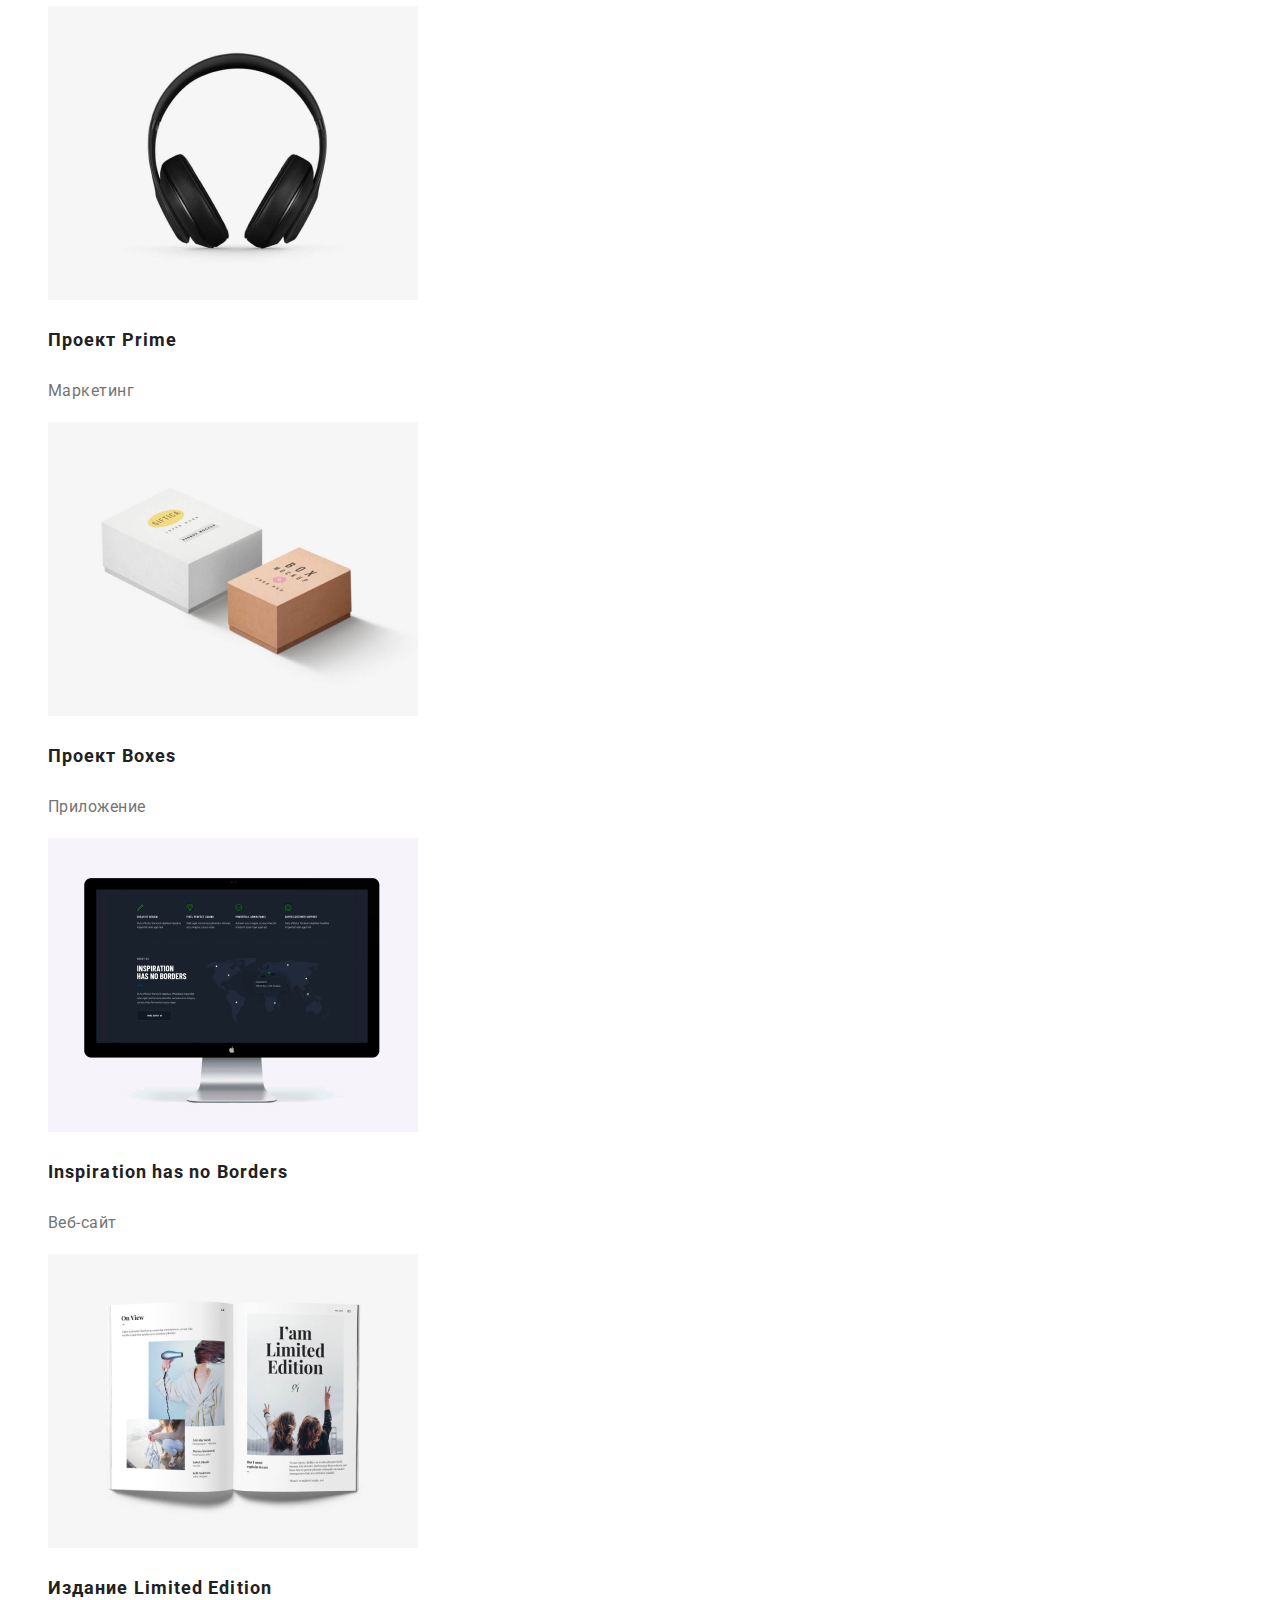
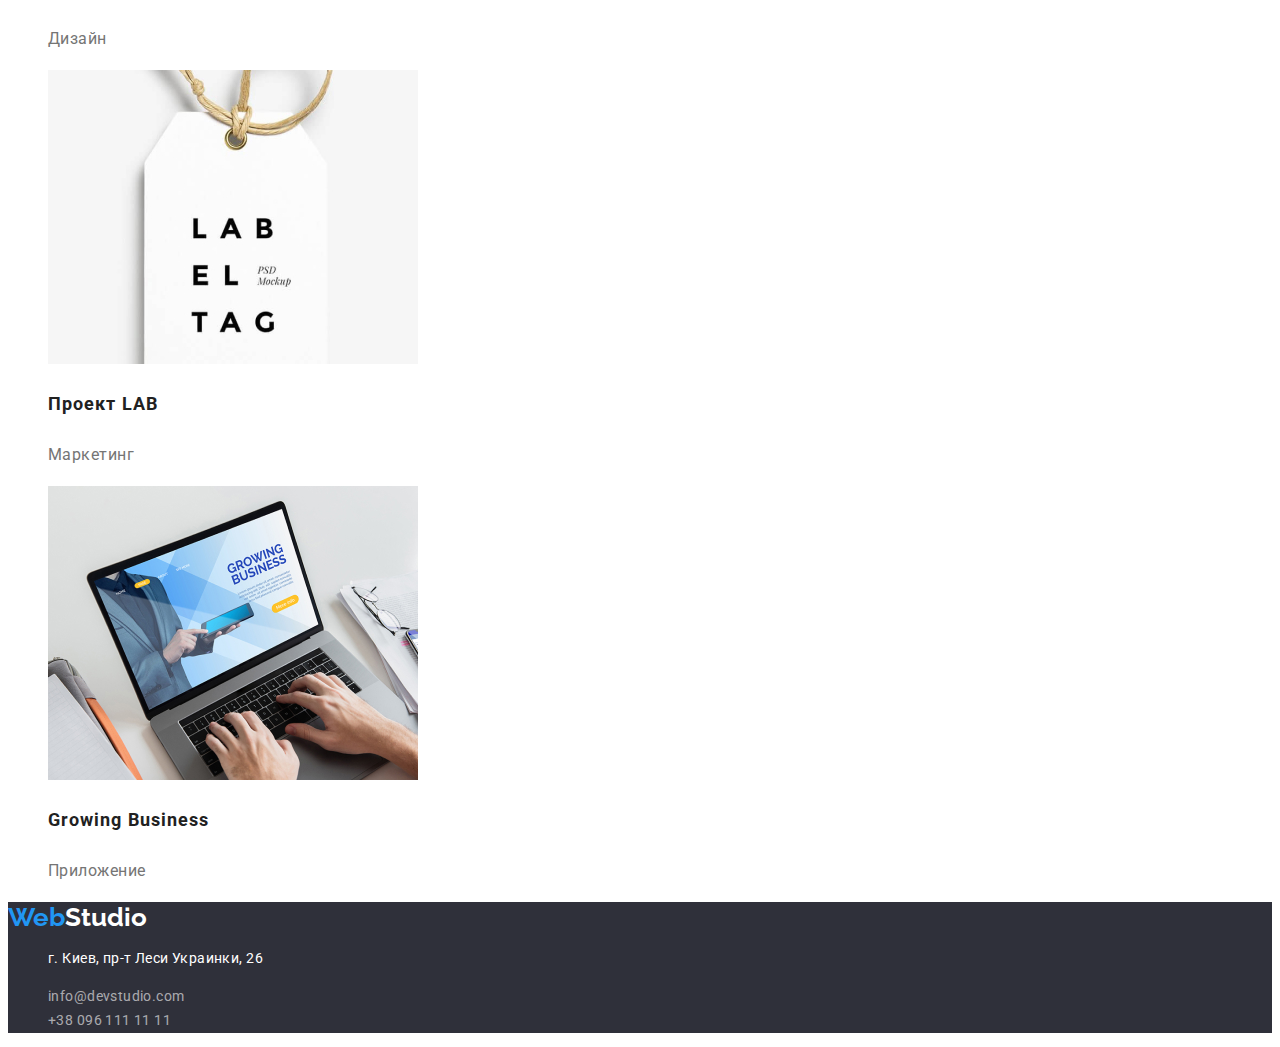
==== commit afcc84d4: "add styles to Section Footer into Portfolio.html" ====
--- a/portfolio.html
+++ b/portfolio.html
@@ -123,18 +123,19 @@
  </section>
  </main>
 
- <!-- Футер -->
- <footer>
-    <a href="">WebStudio</a>
+<!-- Футер -->
+<footer class="footer">
+    <a href href="" class="logo"><span class="logo-web">Web</span><span class="logo-studio">Studio</span>
+    </a>
     <address>
-        <ul>
-            <li>
+        <ul class="address-footer">
+            <li class="contact-address">
                 <p>г. Киев, пр-т Леси Украинки, 26</p>
             </li>
             <li><a href="">info@devstudio.com</a></li>
             <li><a href="">+38 096 111 11 11</a></li>
         </ul>
     </address>
- </footer>
+</footer>
 </body>
 </html>--- a/css/style.css
+++ b/css/style.css
@@ -10,7 +10,7 @@
   --accent-color: #2196f3;
   --text-white-color: var(--primary-white-color);
   --text-black-color: #000000;
-  --text-dark-color: rgb(255, 255, 255, 0, 6);
+  --text-dark-color: rgb(255, 255, 255, 0.6);
 }
 
 body {
@@ -40,6 +40,10 @@
 
 .logo-web {
   color: var(--accent-color);
+}
+
+.logo-studio {
+  color: var(--text-white-color);
 }
 
 /* header */
@@ -94,7 +98,21 @@
 
 /* Footer */
 
-/* button portfolio */
+.footer {
+  background-color: var(--c-dark-color);
+}
+
+.address-footer {
+  color: var(--text-dark-color);
+  font-style: normal;
+  font-size: 14px;
+  line-height: 1.71;
+  letter-spacing: 0.03em;
+}
+
+.contact-address {
+  color: var(--text-white-color);
+}
 
 .button-portfolio {
   background-color: var(--c-light-grey-color);
